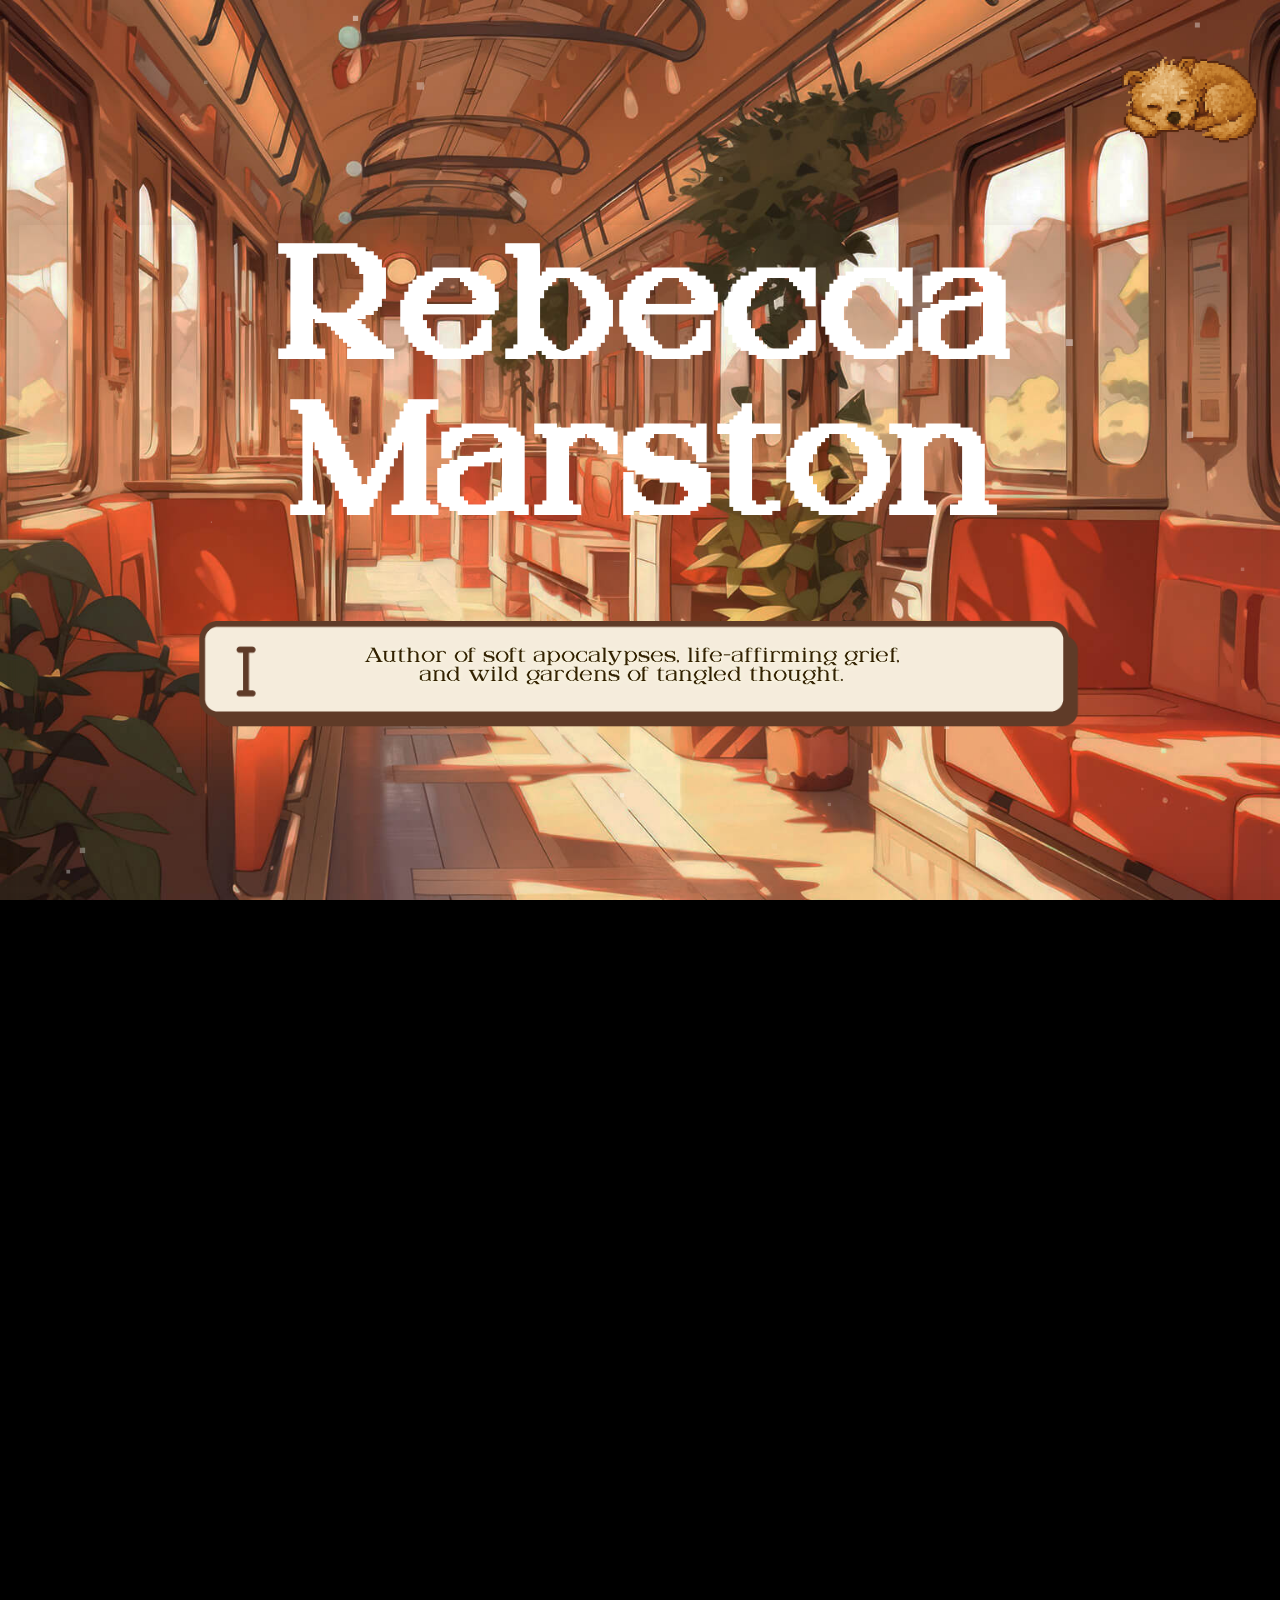
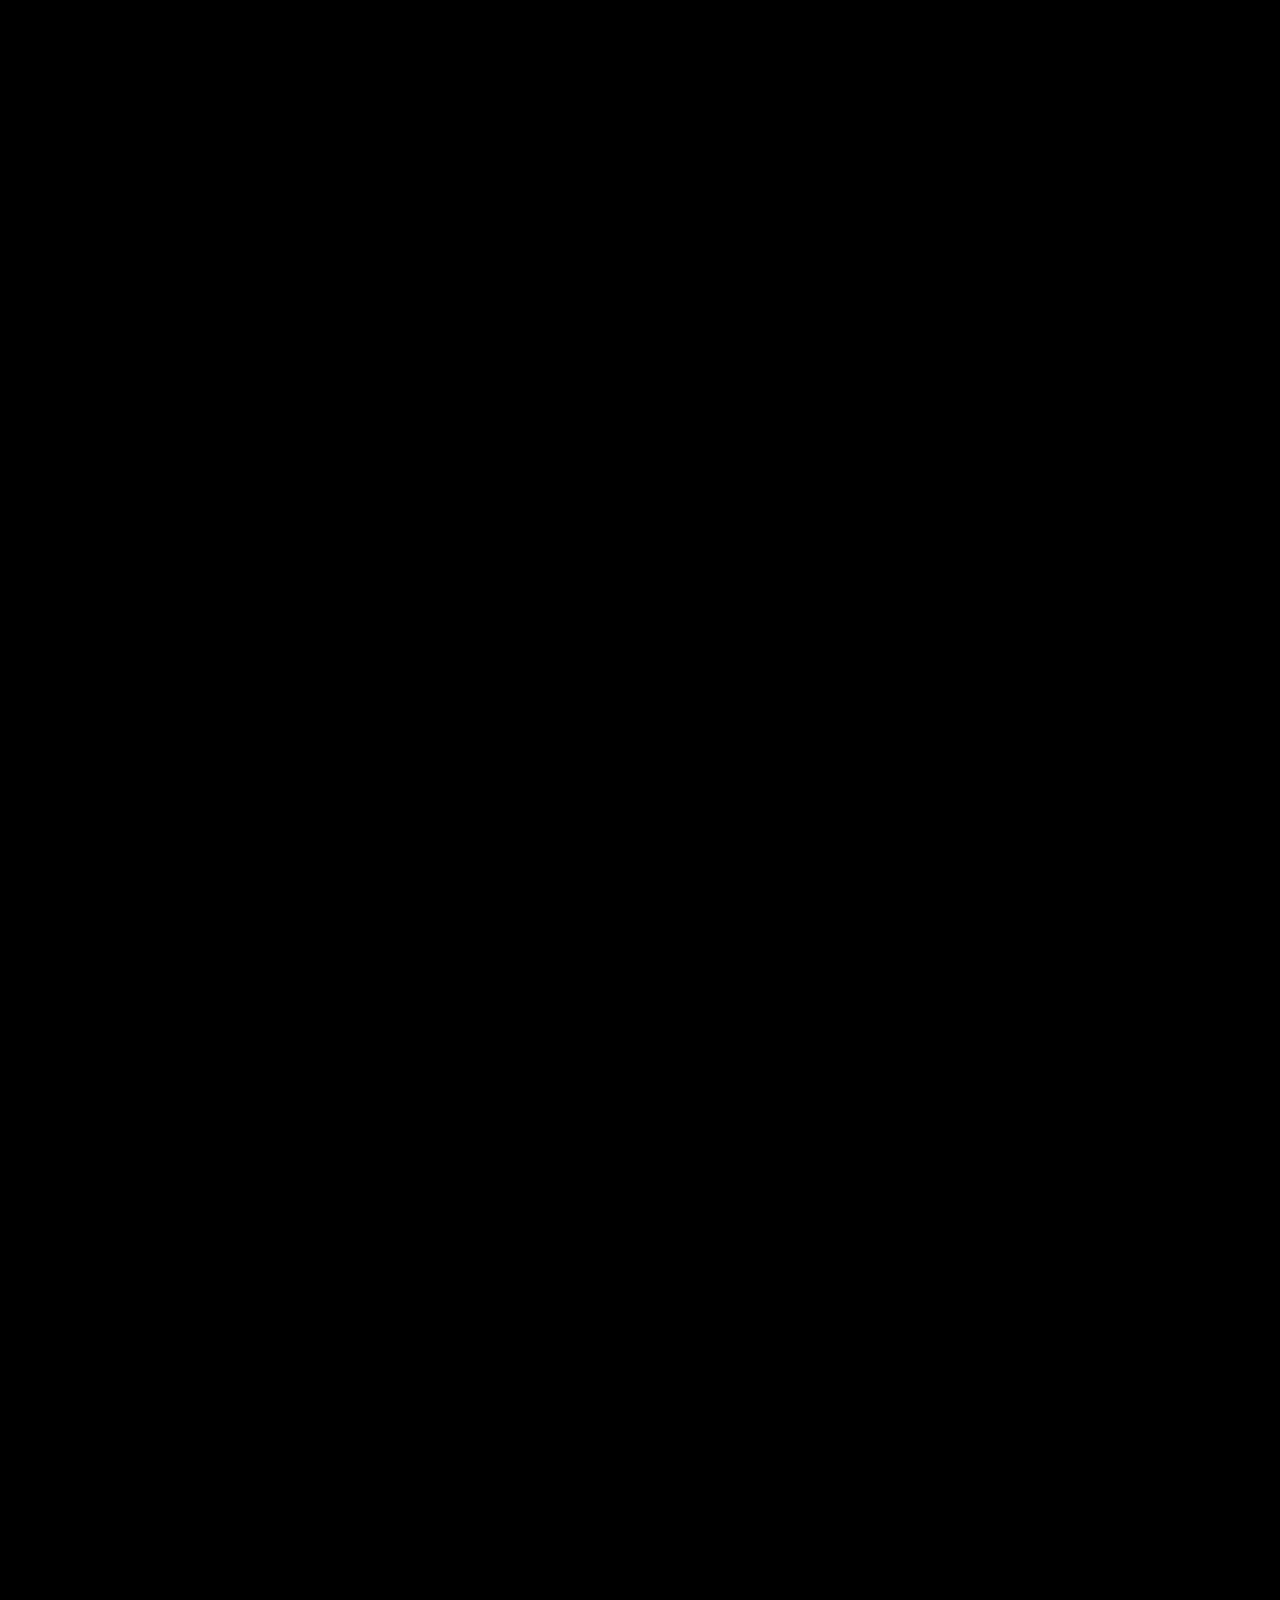
==== index.html @ 5134fab0 "Adjust transform translate value for cameratilted class" ====
<!DOCTYPE html>
<html lang="en">
<head>
  <link rel="icon" type="image/png" href="IMG_3198.png">
  <meta charset="UTF-8">
  <title>Rebecca Marston</title>
  <meta name="viewport" content="width=device-width, initial-scale=1.0">
  <style>
    @font-face {
      font-family: 'Digitany';
      src: url('Digitany.otf') format('opentype');
    }
    html, body {
      margin: 0;
      padding: 0;
      min-height: 100vh;
      font-family: 'Digitany', sans-serif;
      background: black;
      overflow-x: hidden;
      overflow-y: auto;
    }
    body {
      min-height: 100vh;
      background: url('desk.PNG') center center / cover;
      overflow-x: hidden;
      overflow-y: auto;
    }

    /* --- Potato Icon Button --- */
    #icon-button {
      position: fixed;
      top: 2vw;
      right: 1vw;
      z-index: 1060;
      background: none;
      border: none;
      padding: 0;
      cursor: pointer;
    }
    #icon-button img {
      width: 15vw;
      height: 15vw;
      max-width: 180px;
      max-height: 180px;
      cursor: pointer;
      pointer-events: auto;
      transition: all 0.2s;
    }

    /* --- Affirmation UI --- */
    #affirmation-ui {
      position: fixed;
      right: 10%;
      top: calc(1.3vw + 165px); /* adjust as needed for icon position */
      transform: translate(72%, 21%);
      z-index: 2001;
      background: transparent;
      padding: 0;
      opacity: 0;
      pointer-events: none;
      transition: opacity 0.4s;
      width: 250px;
      max-width: 90vw;
      text-align: center;
    }
    #affirmation-ui.visible {
      opacity: 1;
      pointer-events: auto;
    }
    #affirmation-img {
      width: 135%;
      max-width: 400px;
      height: 100% !important;
      max-height: 900px;
      display: block;
      margin: 0 auto;
      object-fit: contain;
    }
    #affirmation-text {
      position: absolute;
      top: 38%;
      left: 50%;
      transform: translate(-37%, -25%);
      width: 110%;
      font-family: 'Digitany', sans-serif;
      font-size: 1.08em;
      color: #b49aff;
      text-shadow: 0 0 8px #fff8ff, 0 1px 8px #b49aff;
      padding: 0.5em 0.2em;
      pointer-events: none;
      background: transparent;
      word-break: break-word;
      z-index: 2;
    }

    /* --- HERO SECTION --- */
    .hero {
      width: 100vw;
      min-height: 100vh;
      height: auto;
      max-height: none;
      position: relative;
      display: flex;
      flex-direction: column;
      align-items: center;
      justify-content: center;
      overflow: hidden;
      z-index: 4;
      pointer-events: auto;
      margin: 0;
      padding: 0;
    }
    .video-background {
      position: absolute;
      top: 0; left: 0;
      width: 100vw;
      height: 100vh;
      z-index: 0;
      pointer-events: none;
      background: url('49.jpg') center center no-repeat;
      background-size: cover;
    }
    #particles-js {
      position: absolute;
      width: 100vw;
      height: 100vh;
      z-index: 6;
      top: 0;
      left: 0;
      pointer-events: none;
      transform: scaleX(-1);
      overflow-y: hidden;
    }
    .hero h1 {
      position: absolute;
      z-index: 5;
      font-size: 8.1vw;
      margin: 0;
      line-height: 1;
      font-family: 'Digitany', sans-serif;
      color: white;
      letter-spacing: normal;
      text-align: center;
      margin-bottom: .8vw;
      margin-top: 10vw;
      width: 100vw;
      word-break: break-word;
      transform: translate(0, -110%);
    }

    /* --- SCROLL BG FIXED --- */
    .scroll-bg {
      /* Set aspect ratio to match scroll.png, e.g. 4:1 (width:height) */
      aspect-ratio: 1.066 / 1; /* Replace 4/1 with your actual scroll.png aspect ratio if different */
      width: 90vw;
      max-width: 1200px;
      min-width: 180px;
      background: url('scroll.png') center center no-repeat;
      background-size: contain;
      display: flex;
      align-items: center;
      justify-content: center;
      margin: 0vw auto 0 auto;
      position: relative;
      z-index: 7;
      font-size: 1vw;
      color: #322100;
      text-shadow: 0 1px 8px #fffbe4, 0 0 2px #fffbe4;
      font-family: 'Digitany', serif;
      box-shadow: 0 2px 12px rgba(80,60,40,0.15);
      text-align: center;
      overflow: hidden;
      transform: translate(0, 25%);
      /* Remove fixed height! */
    }
    .scroll-bg span {
      width: 90%;
      display: flex;
      height: 100%;
      align-items: center;
      justify-content: center;
      font-size: 1em;
      word-break: break-word;
      transform: translate( .7em, 0);
      /* Remove transform unless you need fine-tuning */
    }

    /* --- MAIN CONTENT --- */
    .main-content {
      display: grid;
      position: relative; /* allow absolute children */
      background: none;
      width: 100vw;
      grid-template-columns: 2fr 2fr 2fr 2fr;
      grid-template-rows: repeat(4, 2fr);
      gap: 2vw;
      isolation: isolate;
      z-index: 2;
      padding-bottom: 70px;
      padding-top: 6vw;
    }
    .main-content img {
      will-change: transform;
      backface-visibility: hidden;
      transform-style: preserve-3d;
      width: 80%;
      height: auto;
      max-width: 100%;
      max-height: 100%;
      object-fit: contain;
      justify-self: center;
      align-self: center;
      transition: all 0.2s;
    }

    /* Individual PNG Sizing: Desktop/tablet */
    
    .coffee-mug      {  grid-column: 1; grid-row: 4; transform: scale(1.6) rotateY(-10deg) translate(7%, -83%); }
    .mousemc      {  grid-column: 3; grid-row: 4; transform: scale(1.6) rotate(29.56deg) translate(71%, -30%); }
    .cameratilted      {  grid-column: 1; grid-row: 4; transform: scale(3) rotate(0deg) translate(-5%, 0%); }
    .tape      {  grid-column: 2; grid-row: 4; transform: scale(1.94) rotate(0deg) translate(11%, -26%); }
    .tamagotchi      {  grid-column: 3; grid-row: 4; transform: scale(1) rotate(0deg) translate(-13%, 52%); }
    .fiddle-leaf-fig-plant {  grid-column: 4; grid-row: 2; transform: scale(2.7) rotate(250deg) translate(100%, 22%); }
    .jade-plant      {  grid-column: 1; grid-row: 2; transform: scale(1.5) translate(0%, 0%); }
    .planner         {  grid-column: 3; grid-row: 3; transform: scale(2.5) rotate(21deg) translate(-32%, -47%);  }
    .red-book        {  grid-column: 4; grid-row: 3; transform: scale(2.5) translate(0%, -25%); }
    .wisteriabonsai  {  grid-column: 1; grid-row: 1; transform: scale(2.8) rotateY(-25deg) translate(-10%, -16%); }
    .paper      {  grid-column: 2; grid-row: 4; transform: scale(3.3) translate(42%, -40%) rotate(301deg); }

    /* --- UI Layer Overlay --- */
    .ui-layer {
      position: absolute;
      inset: 0;
      width: 100%;
      height: 100%;
      z-index: 10;
      display: grid;
      grid-template-columns: repeat(4, 1fr);
      grid-template-rows: repeat(4, 1fr);
      pointer-events: none;
    }
    .ui-layer img,
    .ui-layer a {
      pointer-events: auto;
      width: 100% !important;
      max-width: 280px !important;
      max-height: 280px !important;
      height: auto !important;
      justify-self: center;
      align-self: center;
      transition: all 0.2s;
    }

    /* Example UI window grid placement */
    .ui-author        { grid-column: 2; grid-row: 2; transform: scale(3.5) translate(-30%, -105%);}
    .ui-etsy          { grid-column: 4; grid-row: 3; transform: scale(2.6) translate(72%, -152%);}
    .ui-current-works { grid-column: 4; grid-row: 4; transform: scale(4) translate(-110%, -125%);}
    .ui-subscribe     { grid-column: 5; grid-row: 5; transform: scale(3.8) translate(-70%, -130%);}

    /* --- Responsive tweaks for MOBILE PHONESSSSSSS --- */
    @media (max-width: 700px), (max-height: 700px) {
      html, body {
        overflow-x: hidden;
        overflow-y: auto;
        overscroll-behavior: contain;
        height: 100%;
      }
      .hero,
      .video-background,
      #particles-js {
        width: 100vw;
        min-height: 100vh;
        overflow-x: hidden;
        overflow-y: auto;
        height: 100%;
        max-height: none;
      }
      #particles-js {
      position: absolute;
      width: 100vw;
      height: 100vh;
      z-index: 6;
      top: 0;
      left: 0;
      pointer-events: none;
      transform: scaleX(-1);
      overflow-y: hidden;
    }
      .hero h1 { font-size: 12vw; margin-top: 10vw; width: 100vw; }

      /* --- Responsive Scroll BG --- */
      .scroll-bg {
        width: 97vw;
        font-size: 4vw;
        min-width: 120px;
        max-width: 100vw;
        aspect-ratio: 1 / 1; /* If your scroll.png has a different ratio, update here too */
        height: auto;
      }
      .scroll-bg span {
        font-size: 1em;
      }

      #icon-button img {
        width: 22vw;
        height: 22vw;
        max-width: 200px;
        max-height: 200px;
      }
      #affirmation-ui {
        width: 90vw;
        max-width: 90vw;
        top: calc(2vw + 200px);
        right: 10%;
        transform: translate(35%, -134%);
      }
      #affirmation-img {
        height: 50px;
        width: 180px;
      }
      #affirmation-text {
        font-size: .69em;
        width: 45%;
        transform: translate(-48%, -120%);
      }
      
      .main-content {
        width: 100%;
        max-width: 100vw;
        box-sizing: border-box;
        grid-template-columns: repeat(2, 1fr);
        grid-template-rows: repeat(4, 1fr);
        gap: 1vw;
        isolation: isolate;
        min-height: unset;
        max-height: unset;
        padding-top: 6vw;
        padding-bottom: 50px;
        overflow: visible !important;
      }
      .main-content img {
        width: 90%;
        max-width: 100%;
        height: auto;
        object-fit: contain;
        justify-self: center;
        align-self: center;
        transition: all 0.2s;
      }
      .ui-layer {
        grid-template-columns: repeat(2, 1fr);
        grid-template-rows: repeat(4, 1fr);
        width: 100%;
        height: 100%;
        overflow: visible !important;
      }
      .ui-layer img,
      .ui-layer a {
        width: 100% !important;
        max-width: 180px !important;
        max-height: 180px !important;
        height: auto !important;
      }
      .coffee-mug         { transform: scale(1.5); }
      .mousemc      {  grid-column: 3; grid-row: 4; transform: scale(1.6) rotateY(-10deg) translate(20%, 0%); }
      .fiddle-leaf-fig-plant { transform: scale(1.5); }
      .jade-plant         { transform: scale(1.5); translate(50%, 0%); }
      .planner            { transform: scale(1.5); translate(80%, -30%) rotate(15deg);}
      .red-book           { transform: scale(1.5); }
      .wisteriabonsai     { transform: scale(1.5); }
      .ui-author          { grid-column: 1; grid-row: 1; transform: scale(1.5);}
      .ui-etsy            { grid-column: 2; grid-row: 2; transform: scale(1.5);}
      .ui-current-works   { grid-column: 1; grid-row: 3; transform: scale(1.5);}
      .ui-subscribe       { grid-column: 2; grid-row: 4; transform: scale(1.5) translate(0%, -95%);}
      .cameratilted      {  grid-column: 1; grid-row: 4; transform: scale(1.6) rotate(0deg) translate(-5%, 0%); }
      .tamagotchi      {  grid-column: 2; grid-row: 4; transform: scale(1.6) rotate(0deg) translate(0%, 0%); }
      .tape      {  grid-column: 3; grid-row: 4; transform: scale(1.6) rotate(0deg) translate(0%, 0%); }
      .paper      {  grid-column: 2; grid-row: 4; transform: scale(1.94) rotate(0deg) translate(30%, -60%); }
    }

    /* 1920x1080 screens and similar SMALLER DESKTOPSSSSSSSSSSSS */
    @media (max-width: 2000px) and (min-width: 1400px) and (max-height: 1150px) {
      html, body {
        overflow-x: hidden;
        overflow-y: auto;
        overscroll-behavior: contain;
        height: 100%;
      }
      .hero,
      .video-background,
      #particles-js {
        width: 100vw;
        min-height: 100vh;
        overflow-x: hidden;
        overflow-y: auto;
        height: 100%;
        max-height: none;
      }
      #particles-js {
      position: absolute;
      width: 100vw;
      height: 100vh;
      z-index: 6;
      top: 0;
      left: 0;
      pointer-events: none;
      transform: scaleX(-1);
      overflow-y: hidden;
    }
      .hero h1 { font-size: 12vw; margin-top: 10vw; width: 100vw; }

      /* --- Responsive Scroll BG --- */
      .scroll-bg {
        width: 97vw;
        font-size: 4vw;
        min-width: 120px;
        max-width: 100vw;
        aspect-ratio: 1 / 1; /* If your scroll.png has a different ratio, update here too */
        height: auto;
      }
      .scroll-bg span {
        font-size: 1em;
      }

      #icon-button img {
        width: 22vw;
        height: 22vw;
        max-width: 200px;
        max-height: 200px;
      }
      #affirmation-ui {
        width: 90vw;
        max-width: 90vw;
        top: calc(2vw + 200px);
        right: 10%;
        transform: translate(35%, -134%);
      }
      #affirmation-img {
        height: 50px;
        width: 180px;
      }
      #affirmation-text {
        font-size: .69em;
        width: 45%;
        transform: translate(-48%, -120%);
      }
      
      .main-content {
        width: 100%;
        max-width: 100vw;
        box-sizing: border-box;
        grid-template-columns: repeat(2, 1fr);
        grid-template-rows: repeat(4, 1fr);
        gap: 1vw;
        isolation: isolate;
        min-height: unset;
        max-height: unset;
        padding-top: 6vw;
        padding-bottom: 50px;
        overflow: visible !important;
      }
      .main-content img {
        width: 90%;
        max-width: 100%;
        height: auto;
        object-fit: contain;
        justify-self: center;
        align-self: center;
        transition: all 0.2s;
      }
      .ui-layer {
        grid-template-columns: repeat(2, 1fr);
        grid-template-rows: repeat(4, 1fr);
        width: 100%;
        height: 100%;
        overflow: visible !important;
      }
      .ui-layer img,
      .ui-layer a {
        width: 100% !important;
        max-width: 180px !important;
        max-height: 180px !important;
        height: auto !important;
      }
      .coffee-mug         { transform: scale(1.5); }
      .fiddle-leaf-fig-plant { transform: scale(1.5); }
      .jade-plant         { transform: scale(1.5); translate(50%, 0%); }
      .mousemc      {  grid-column: 3; grid-row: 4; transform: scale(1.6) rotateY(-10deg) translate(20%, 0%); }
      .planner { transform: scale(2.1) rotate(19deg) translate(34%, -120%); }
      .ui-author { transform: scale(2.8) translate(0%, -20%); }
      .ui-etsy { transform: scale(1.4) translate(50px, 0px); }
      .ui-current-works { transform: scale(2.2) translate(-50px, 0px); }
      .ui-subscribe { transform: scale(1.5) translate(-50px, 0px); }
      .red-book           { transform: scale(1.5); }
      .wisteriabonsai     { transform: scale(1.5); }
      .cameratilted      {  grid-column: 1; grid-row: 4; transform: scale(1.6) rotate(0deg) translate(-5%, 0%); }
      .tamagotchi      {  grid-column: 2; grid-row: 4; transform: scale(1.6) rotate(0deg) translate(0%, 0%); }
      .tape      {  grid-column: 3; grid-row: 4; transform: scale(1.6) rotate(0deg) translate(0%, 0%); }
      .paper      {  grid-column: 2; grid-row: 4; transform: scale(1.94) rotate(0deg) translate(30%, -60%); }
      /* Adjust other PNGs as needed here */
    }

    /* LAPTOPSSSSSSSSS */ 
    @media (max-width: 1400px) {
      html, body {
        overflow-x: hidden;
        overflow-y: auto;
        overscroll-behavior: contain;
        height: 100%;
      }
      .hero,
      .video-background,
      #particles-js {
        width: 100vw;
        min-height: 100vh;
        overflow-x: hidden;
        overflow-y: auto;
        height: 100%;
        max-height: none;
      }

      #particles-js {
        width: 100vw;
        min-height: 100vh;
        overflow-x: hidden;
        overflow-y: hidden;
        height: 100%;
        max-height: none;
        transform: scaleX(-1);
      }
      
      .hero h1 { font-size: 12.2vw; margin-top: 47vw; margin-bottom: 2vw; width: 70vw; }

      /* --- Responsive Scroll BG --- */
      .scroll-bg {
        width: 97vw;
        font-size: 4vw;
        min-width: 120px;
        max-width: 100vw;
        aspect-ratio: 1 / 1; /* If your scroll.png has a different ratio, update here too */
        height: auto;
      }
      .scroll-bg span {
        font-size: .4em;
        max-width: 45vw;
        transform: translate(-1.4%, -1%);
      }

      #icon-button img {
        width: 11.5vw;
        height: 11.5vw;
        max-width: 200px;
        max-height: 200px;
        transform: translate(-3%, 0%);
      }
      #affirmation-ui {
        width: 90vw;
        max-width: 90vw;
        top: calc(2vw + 200px);
        right: 10%;
        transform: translate(50%, -50%);
      }
      #affirmation-img {
        height: 50px;
        width: 230px;
      }
      #affirmation-text {
        font-size: .72em;
        width: 15%;
        transform: translate(-53%, -23%);
        word-break: break-word;
      }
      
      .main-content {
        width: 100%;
        max-width: 100vw;
        box-sizing: border-box;
        grid-template-columns: repeat(2, 1fr);
        grid-template-rows: repeat(4, 1fr);
        gap: 1vw;
        isolation: isolate;
        min-height: unset;
        max-height: unset;
        padding-top: 6vw;
        padding-bottom: 50px;
        overflow: visible !important;
      }
      .main-content img {
        width: 90%;
        max-width: 100%;
        height: auto;
        object-fit: contain;
        justify-self: center;
        align-self: center;
        transition: all 0.2s;
      }
      .ui-layer {
        grid-template-columns: repeat(2, 1fr);
        grid-template-rows: repeat(4, 1fr);
        width: 100%;
        height: 100%;
        overflow: visible !important;
      }
      .ui-layer img,
      .ui-layer a {
        width: 100% !important;
        max-width: 180px !important;
        max-height: 180px !important;
        height: auto !important;
      }
      .coffee-mug         { grid-column: 1; grid-row: 4; transform: scale(7.3) translate(40%, -230%); }
      .mousemc      {  grid-column: 3; grid-row: 4; transform: scale(.96) translate(135%, -79%) rotate(15deg); }
      .fiddle-leaf-fig-plant { grid-column: 4; grid-row: 1; transform: scale(1.5) translate(26%, -60%) rotate(200deg); }
      .jade-plant         { grid-column: 1; grid-row: 2; transform: scale(7.5) translate(32%, -80%); }
      .planner            { grid-column: 2; grid-row: 2; transform: scale(16) translate(68%, -27%) rotate(15deg);}
      .red-book           { grid-column: 3; grid-row: 3; transform: scale(1.5) translate(106%, -63%) rotate(-10deg) scaleX(-1); }
      .wisteriabonsai     { grid-column: 1; grid-row: 1; transform: scale(13) translate(20%, -50%); }
      .ui-author          { grid-column: 1; grid-row: 1; transform: scale(3.5) translate(10%, -45%);}
      .ui-etsy            { grid-column: 2; grid-row: 2; transform: scale(2) translate(71%, -120%);}
      .ui-current-works   { grid-column: 1; grid-row: 3; transform: scale(3) translate(14%, -155%);}
      .ui-subscribe       { grid-column: 2; grid-row: 4; transform: scale(3.79) translate(-23%, -182%);}
      .cameratilted      {  grid-column: 1; grid-row: 4; transform: scale(16.2) translate(18%, -42%) rotate(0deg); }
      .tamagotchi      {  grid-column: 2; grid-row: 4; transform: scale(5) translate(219%, -89%) rotate(59deg); }
      .tape      {  grid-column: 3; grid-row: 4; transform: scale(1) translate(20%, -114%) rotate(30deg); }
      .paper      {  grid-column: 2; grid-row: 4; transform: scale(17)  translate(60%, -100%) rotate(310deg); }
    }

    /* --- Modal GIF Overlay --- */
    #gif-modal {
      display: none;
      position: fixed;
      z-index: 3000;
      top: 0;
      left: 0;
      width: 100vw;
      height: 100vh;
      background: rgba(0,0,0,0.6);
      align-items: center;
      justify-content: center;
    }
    #gif-modal img {
      max-width: 60vw;
      max-height: 60vh;
      border-radius: 12px;
      box-shadow: 0 4px 24px #0006;
      display: block;
      margin: auto;
    }
  </style>
</head>
<body>

    <!-- Potato Icon Button -->
    <button id="icon-button">
      <img id="menu-icon" src="potato 3.PNG" alt="Potato">
    </button>
    <!-- Affirmation UI -->
    <div id="affirmation-ui">
      <img id="affirmation-img" src="retro-computer-20.png" alt="Affirmation UI">
      <span id="affirmation-text"></span>
    </div>
  
    <!-- HERO SECTION -->
    <section class="hero" id="hero">
      <div class="video-background"></div>
      <div id="particles-js"></div>
      <h1>Rebecca Marston</h1>
      <div class="scroll-bg">
        <span>Author of soft apocalypses, life-affirming grief, and wild gardens of tangled thought.</span>
      </div>
    </section>
    <!-- MAIN CONTENT BELOW HERO -->
    <section class="main-content">
      <img src="paper.png" alt="paper" class="paper" />
      <img src="coffee mug.PNG" alt="Coffee Mug" class="coffee-mug" />
      <img src="mousemc.png" alt="mousemc" class="mousemc" />
      <img src="fiddleleaffig.PNG" alt="Fiddle Leaf Fig" class="fiddle-leaf-fig-plant" />
      <img src="jadeplant.PNG" alt="Jade Plant" class="jade-plant" />
      <img src="planner.PNG" alt="Planner" class="planner" />
      <img src="redbook.PNG" alt="Red Book" class="red-book" />
      <img src="wisteriabonsai.PNG" alt="Wisteria Bonsai" class="wisteriabonsai" />
      <img src="cameratilted.png" alt="cameratilted" class="cameratilted" />
      <img src="tamagotchi.png" alt="tamagotchi" class="tamagotchi" />
      <img src="tape.png" alt="tape" class="tape" />
      
      <!-- Foreground UI Windows in overlay grid -->
      <div class="ui-layer">
        <img src="AuthorUI.png" class="ui-author" alt="Author UI" />
        <a href="https://www.etsy....com/shop/Elevatai" target="_blank" class="ui-etsy show-gif-modal">
          <img src="EtsyLink.png" alt="Etsy UI" />
        </a>
        <img src="CurrentWorksUI.png" class="ui-current-works" alt="Current Works UI" />
        <a href="https://rebeccamarston.kit....com/193ca21bb0" target="_blank" class="ui-subscribe show-gif-modal">
          <img src="SubscribeUI.png" alt="Subscribe UI" />
        </a>
      </div>
    </section>

    <!-- Loading GIF Modal -->
    <div id="gif-modal">
      <img src="loading-bar.gif" alt="Loading Animation">
    </div>

  <!-- PARTICLE LIBRARY -->
  <script src="particles.min.js"></script>
  <script>
    particlesJS.load('particles-js', 'particles.json', function() {
      console.log('Particles.js config loaded');
    });

    // Affirmations array
    const affirmations = [
      "You are enough, just as you are.",
      "You never know.",
      "You are capable of amazing things.",
      "Your kindness makes a difference.",
      "Rest is productive, too.",
      "You can do hard things.",
      "Your creativity is valuable.",
      "If you're carrying it, make it mean something.",
      "It's okay to take it slow.",
      "You have grown so much."
    ];

    const iconButton = document.getElementById('icon-button');
    const icon = document.getElementById('menu-icon');
    const affirmationUI = document.getElementById('affirmation-ui');
    const affirmationText = document.getElementById('affirmation-text');
    const affirmationImg = document.getElementById('affirmation-img');

    let potatoAwake = false;

    function setAffirmationImage() {
      if (window.innerWidth <= 700 || window.innerHeight <= 700) {
        affirmationImg.src = "mobile-retro-computer-20.png";
      } else {
        affirmationImg.src = "mobile-retro-computer-20.png";
      }
    }

    iconButton.addEventListener('click', (event) => {
      event.stopPropagation();
      setAffirmationImage();
      if (!potatoAwake) {
        icon.src = 'potatoawake.PNG';
        potatoAwake = true;
        // Pick a random affirmation
        const randomAffirmation = affirmations[Math.floor(Math.random() * affirmations.length)];
        affirmationText.textContent = randomAffirmation;
        affirmationUI.classList.add('visible');
      } else {
        icon.src = 'potato 3.PNG';
        potatoAwake = false;
        affirmationUI.classList.remove('visible');
      }
    });

    // Optional: prevent affirmation text itself from blocking clicks
    affirmationText.addEventListener('click', (event) => {
      event.stopPropagation();
    });

    // Swap image when resizing window (optional, for dynamic responsiveness)
    window.addEventListener('resize', function() {
      if (potatoAwake) setAffirmationImage();
    });

    // Hide affirmation UI if click outside potato icon or affirmation area
    document.addEventListener('click', function(event) {
      const isClickOnIcon = iconButton.contains(event.target);
      const isClickOnUI = affirmationUI.contains(event.target);
      if (potatoAwake && !isClickOnIcon && !isClickOnUI) {
        icon.src = 'potato 3.PNG';
        potatoAwake = false;
        affirmationUI.classList.remove('visible');
      }
    });

    // ---------- GIF MODAL LOGIC FOR ETSY & SUBSCRIBE ----------
    const gifModal = document.getElementById('gif-modal');
    const gifLinks = document.querySelectorAll('.show-gif-modal');

    function isMobileDevice() {
      return /Mobi|Android|iPad|iPhone|iPod|Tablet|Touch/.test(navigator.userAgent);
    }

    gifLinks.forEach(link => {
      link.addEventListener('click', function(event) {
        event.preventDefault();
        if (!isMobileDevice()) {
          // DESKTOP/LAPTOP: Show GIF, then open link
          gifModal.style.display = 'flex';
          setTimeout(() => {
            window.open(link.href, '_blank');
            gifModal.style.display = 'none';
          }, 2000);
        } else {
          // MOBILE/TABLET: Open link immediately, no GIF
          window.open(link.href, '_blank');
        }
      });
    });

    gifModal.addEventListener('click', function(event) {
      if (event.target === gifModal) {
        gifModal.style.display = 'none';
      }
    });
  </script>
</body>
</html>
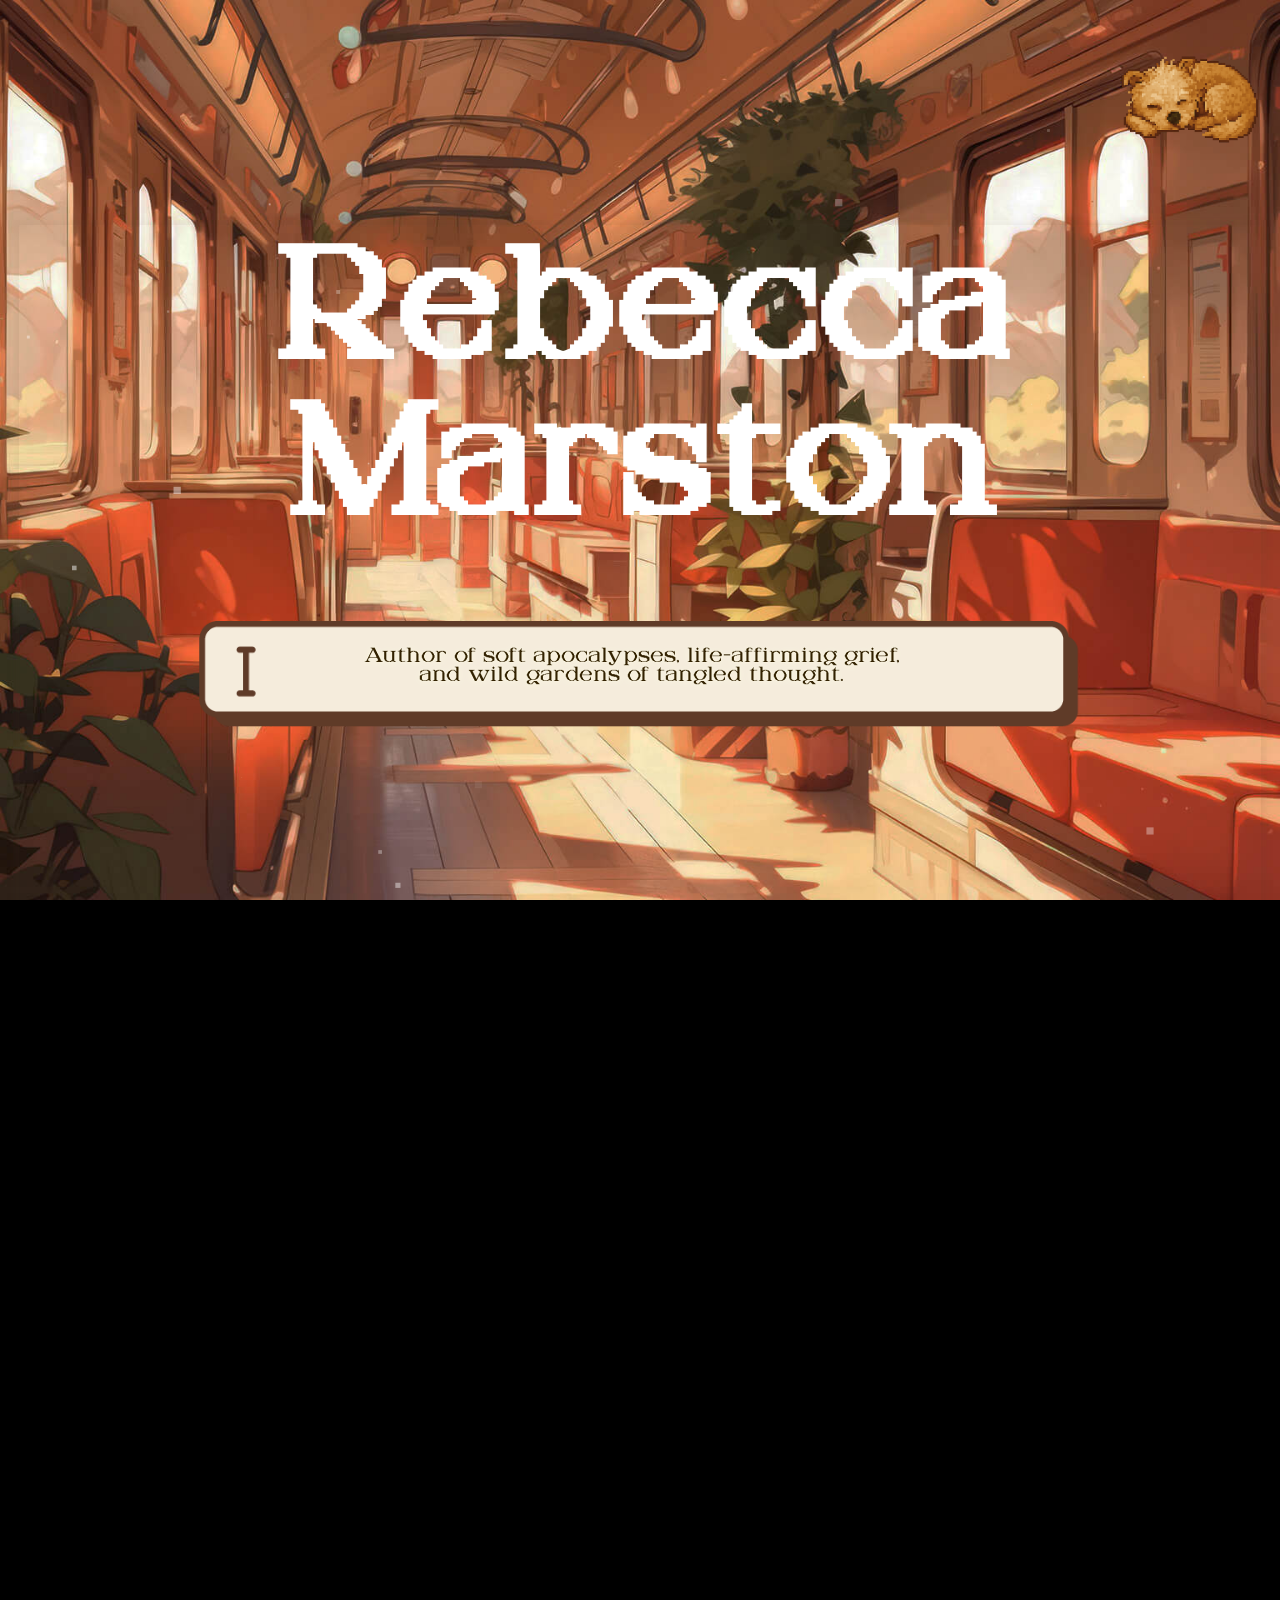
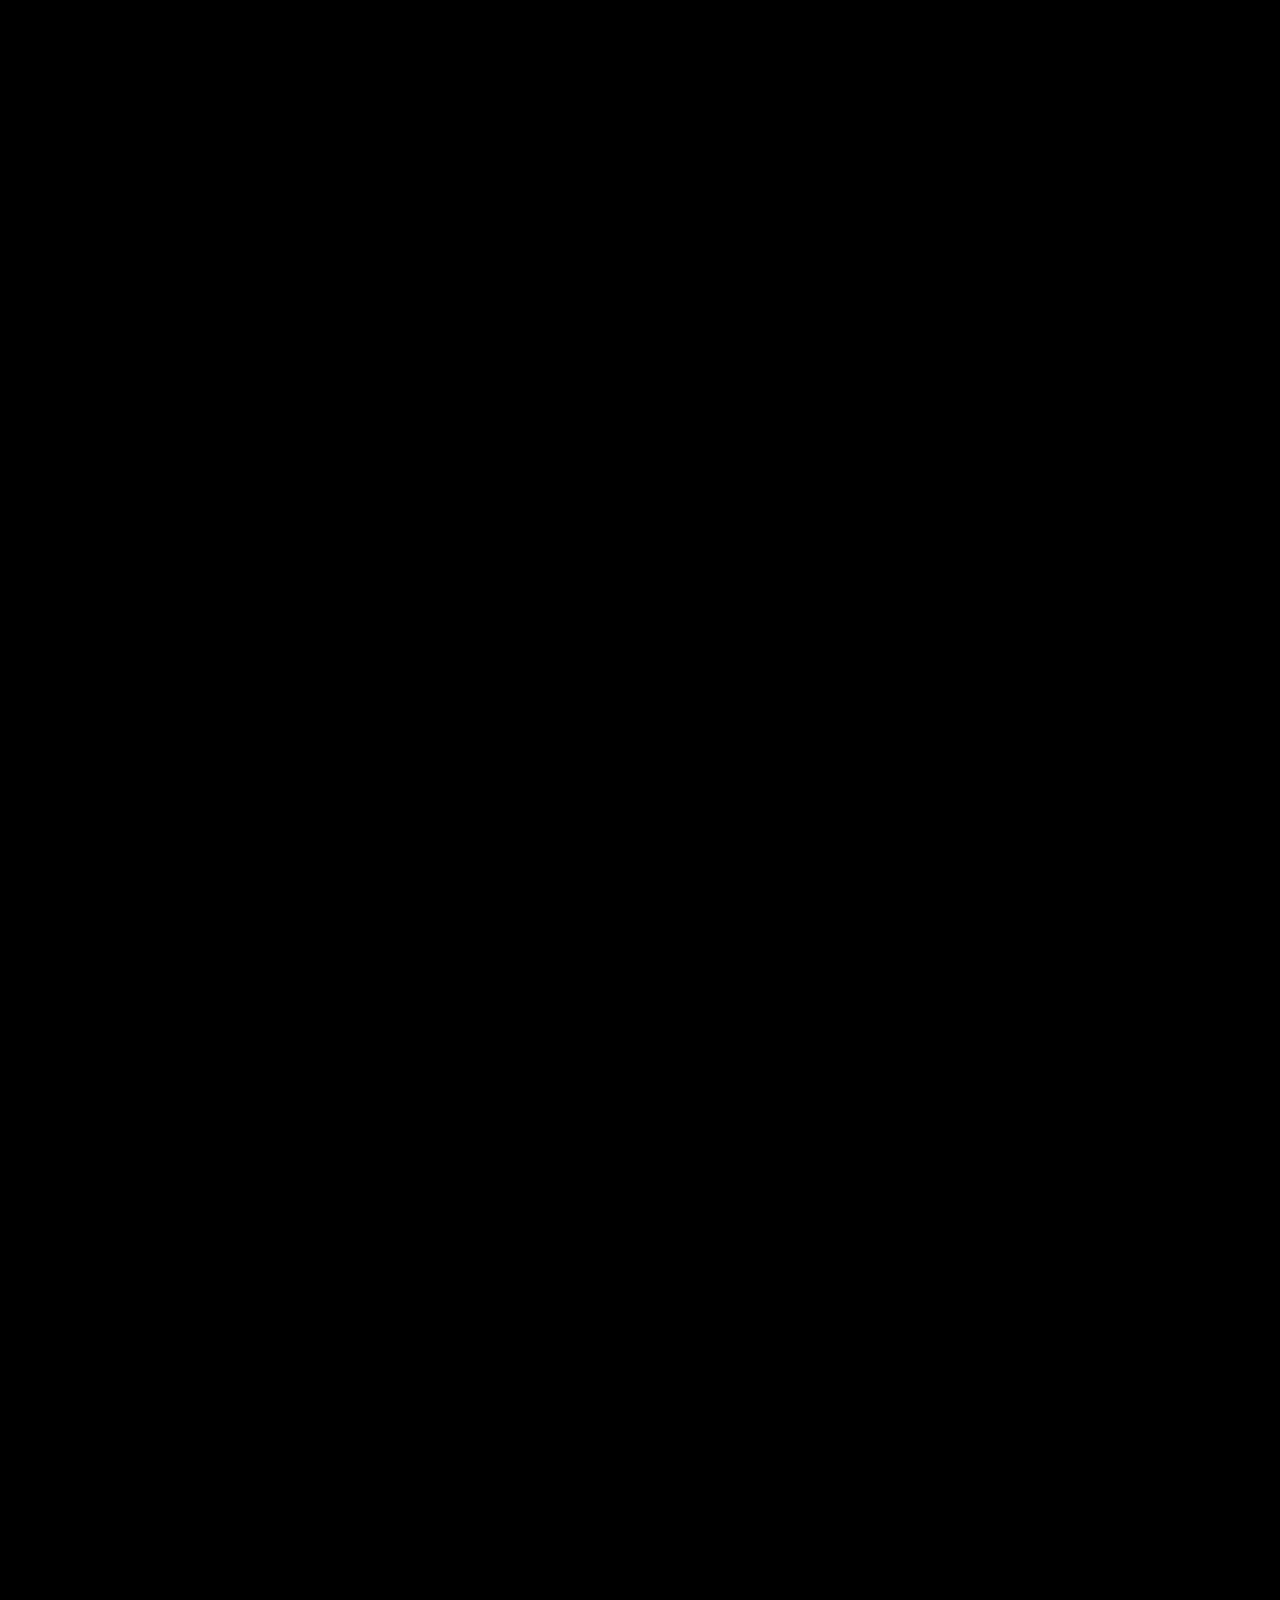
==== commit d1ad49d9: "Update index.html" ====
--- a/index.html
+++ b/index.html
@@ -379,7 +379,7 @@
     }
 
     /* 1920x1080 screens and similar SMALLER DESKTOPSSSSSSSSSSSS */
-    @media (max-width: 2000px) and (min-width: 1400px) and (max-height: 1150px) {
+    @media (max-width: 1400px) {
       html, body {
         overflow-x: hidden;
         overflow-y: auto;
@@ -396,18 +396,18 @@
         height: 100%;
         max-height: none;
       }
+
       #particles-js {
-      position: absolute;
-      width: 100vw;
-      height: 100vh;
-      z-index: 6;
-      top: 0;
-      left: 0;
-      pointer-events: none;
-      transform: scaleX(-1);
-      overflow-y: hidden;
-    }
-      .hero h1 { font-size: 12vw; margin-top: 10vw; width: 100vw; }
+        width: 100vw;
+        min-height: 100vh;
+        overflow-x: hidden;
+        overflow-y: hidden;
+        height: 100%;
+        max-height: none;
+        transform: scaleX(-1);
+      }
+      
+      .hero h1 { font-size: 12.2vw; margin-top: 47vw; margin-bottom: 2vw; width: 70vw; }
 
       /* --- Responsive Scroll BG --- */
       .scroll-bg {
@@ -419,30 +419,34 @@
         height: auto;
       }
       .scroll-bg span {
-        font-size: 1em;
+        font-size: .4em;
+        max-width: 45vw;
+        transform: translate(-1.4%, -1%);
       }
 
       #icon-button img {
-        width: 22vw;
-        height: 22vw;
+        width: 11.5vw;
+        height: 11.5vw;
         max-width: 200px;
         max-height: 200px;
+        transform: translate(-3%, 0%);
       }
       #affirmation-ui {
         width: 90vw;
         max-width: 90vw;
         top: calc(2vw + 200px);
         right: 10%;
-        transform: translate(35%, -134%);
+        transform: translate(50%, -50%);
       }
       #affirmation-img {
         height: 50px;
-        width: 180px;
+        width: 230px;
       }
       #affirmation-text {
-        font-size: .69em;
-        width: 45%;
-        transform: translate(-48%, -120%);
+        font-size: .72em;
+        width: 15%;
+        transform: translate(-53%, -23%);
+        word-break: break-word;
       }
       
       .main-content {
@@ -482,22 +486,43 @@
         max-height: 180px !important;
         height: auto !important;
       }
-      .coffee-mug         { transform: scale(1.5); }
-      .fiddle-leaf-fig-plant { transform: scale(1.5); }
-      .jade-plant         { transform: scale(1.5); translate(50%, 0%); }
-      .mousemc      {  grid-column: 3; grid-row: 4; transform: scale(1.6) rotateY(-10deg) translate(20%, 0%); }
-      .planner { transform: scale(2.1) rotate(19deg) translate(34%, -120%); }
-      .ui-author { transform: scale(2.8) translate(0%, -20%); }
-      .ui-etsy { transform: scale(1.4) translate(50px, 0px); }
-      .ui-current-works { transform: scale(2.2) translate(-50px, 0px); }
-      .ui-subscribe { transform: scale(1.5) translate(-50px, 0px); }
-      .red-book           { transform: scale(1.5); }
-      .wisteriabonsai     { transform: scale(1.5); }
-      .cameratilted      {  grid-column: 1; grid-row: 4; transform: scale(1.6) rotate(0deg) translate(-5%, 0%); }
-      .tamagotchi      {  grid-column: 2; grid-row: 4; transform: scale(1.6) rotate(0deg) translate(0%, 0%); }
-      .tape      {  grid-column: 3; grid-row: 4; transform: scale(1.6) rotate(0deg) translate(0%, 0%); }
-      .paper      {  grid-column: 2; grid-row: 4; transform: scale(1.94) rotate(0deg) translate(30%, -60%); }
-      /* Adjust other PNGs as needed here */
+      .coffee-mug         { grid-column: 1; grid-row: 4; transform: scale(7.3) translate(40%, -230%); }
+      .mousemc      {  grid-column: 3; grid-row: 4; transform: scale(.96) translate(135%, -79%) rotate(15deg); }
+      .fiddle-leaf-fig-plant { grid-column: 4; grid-row: 1; transform: scale(1.5) translate(26%, -60%) rotate(200deg); }
+      .jade-plant         { grid-column: 1; grid-row: 2; transform: scale(7.5) translate(32%, -80%); }
+      .planner            { grid-column: 2; grid-row: 2; transform: scale(16) translate(68%, -27%) rotate(15deg);}
+      .red-book           { grid-column: 3; grid-row: 3; transform: scale(1.5) translate(106%, -63%) rotate(-10deg) scaleX(-1); }
+      .wisteriabonsai     { grid-column: 1; grid-row: 1; transform: scale(13) translate(20%, -50%); }
+      .ui-author          { grid-column: 1; grid-row: 1; transform: scale(3.5) translate(10%, -45%);}
+      .ui-etsy            { grid-column: 2; grid-row: 2; transform: scale(2) translate(71%, -120%);}
+      .ui-current-works   { grid-column: 1; grid-row: 3; transform: scale(3) translate(14%, -155%);}
+      .ui-subscribe       { grid-column: 2; grid-row: 4; transform: scale(3.79) translate(-23%, -182%);}
+      .cameratilted      {  grid-column: 1; grid-row: 4; transform: scale(16.2) translate(18%, -42%) rotate(0deg); }
+      .tamagotchi      {  grid-column: 2; grid-row: 4; transform: scale(5) translate(219%, -89%) rotate(59deg); }
+      .tape      {  grid-column: 3; grid-row: 4; transform: scale(1) translate(20%, -114%) rotate(30deg); }
+      .paper      {  grid-column: 2; grid-row: 4; transform: scale(17)  translate(60%, -100%) rotate(310deg); }
+    }
+
+    /* --- Modal GIF Overlay --- */
+    #gif-modal {
+      display: none;
+      position: fixed;
+      z-index: 3000;
+      top: 0;
+      left: 0;
+      width: 100vw;
+      height: 100vh;
+      background: rgba(0,0,0,0.6);
+      align-items: center;
+      justify-content: center;
+    }
+    #gif-modal img {
+      max-width: 60vw;
+      max-height: 60vh;
+      border-radius: 12px;
+      box-shadow: 0 4px 24px #0006;
+      display: block;
+      margin: auto;
     }
 
     /* LAPTOPSSSSSSSSS */ 
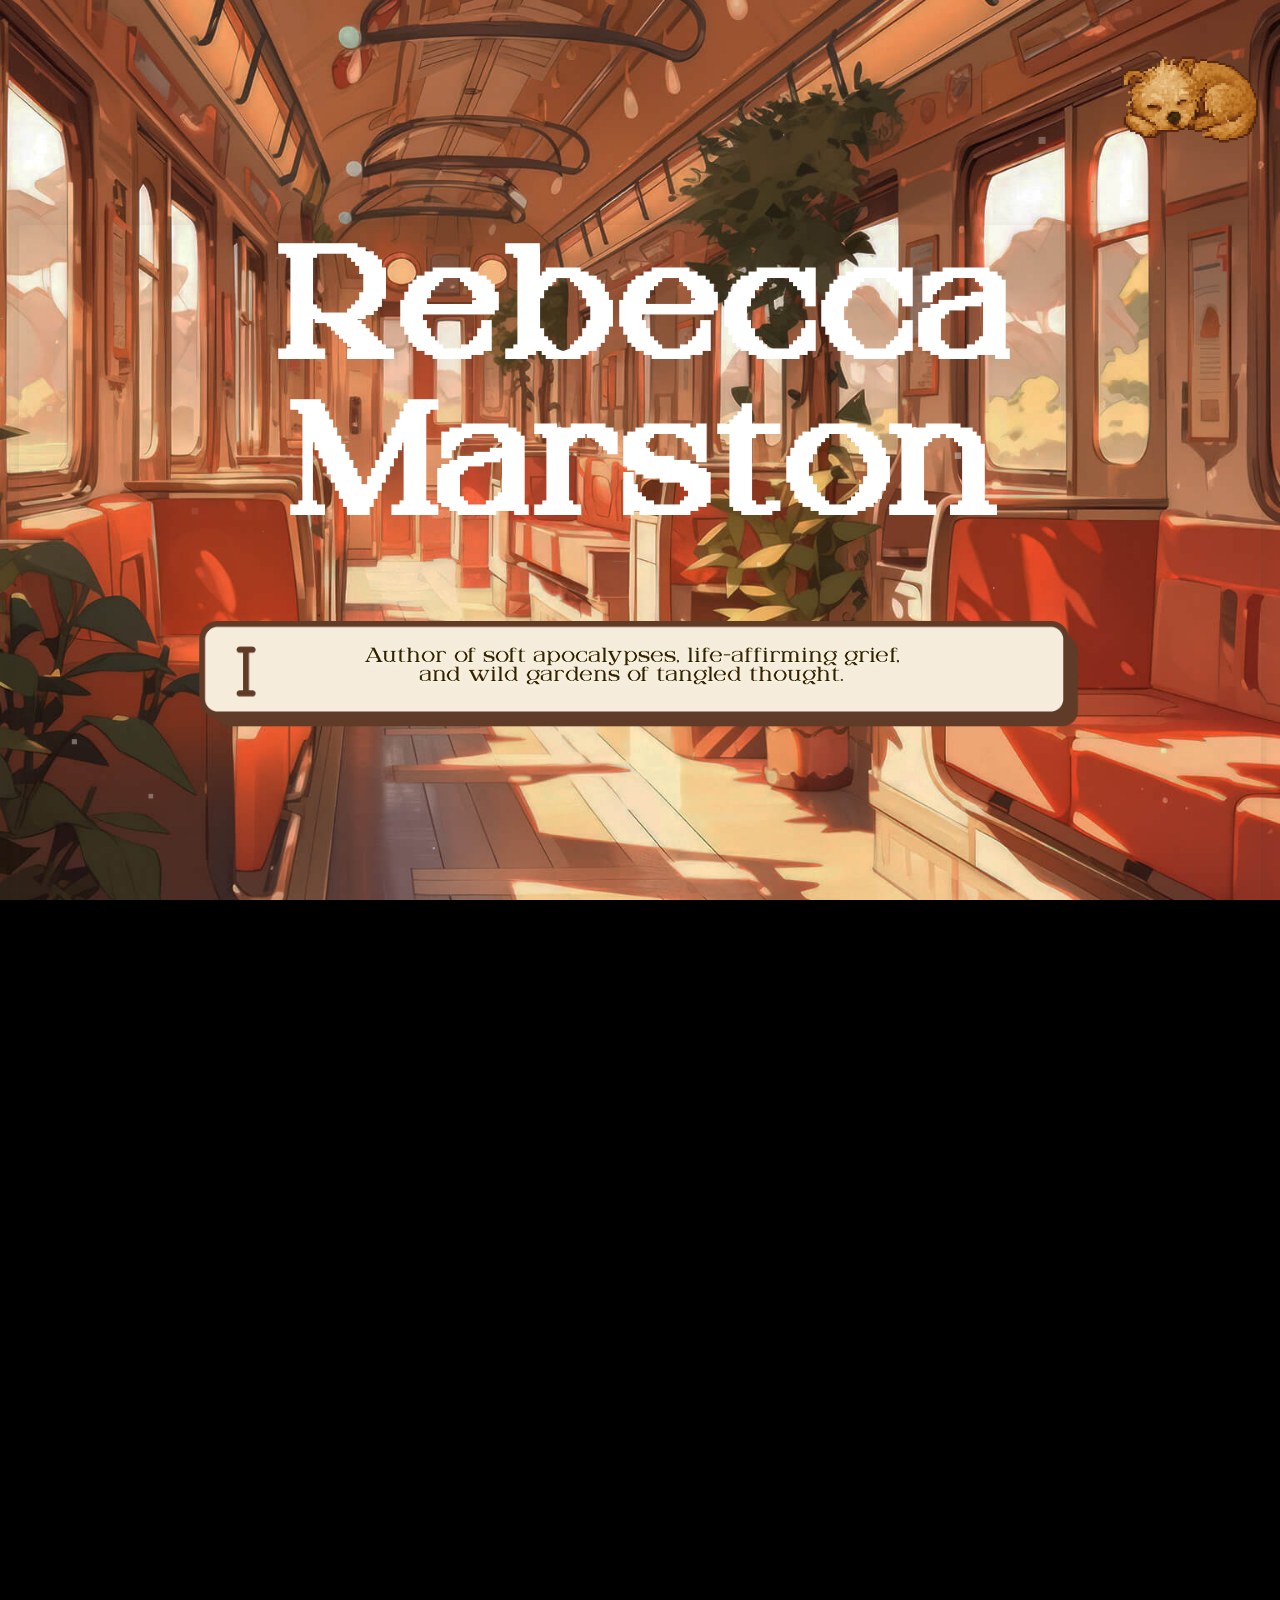
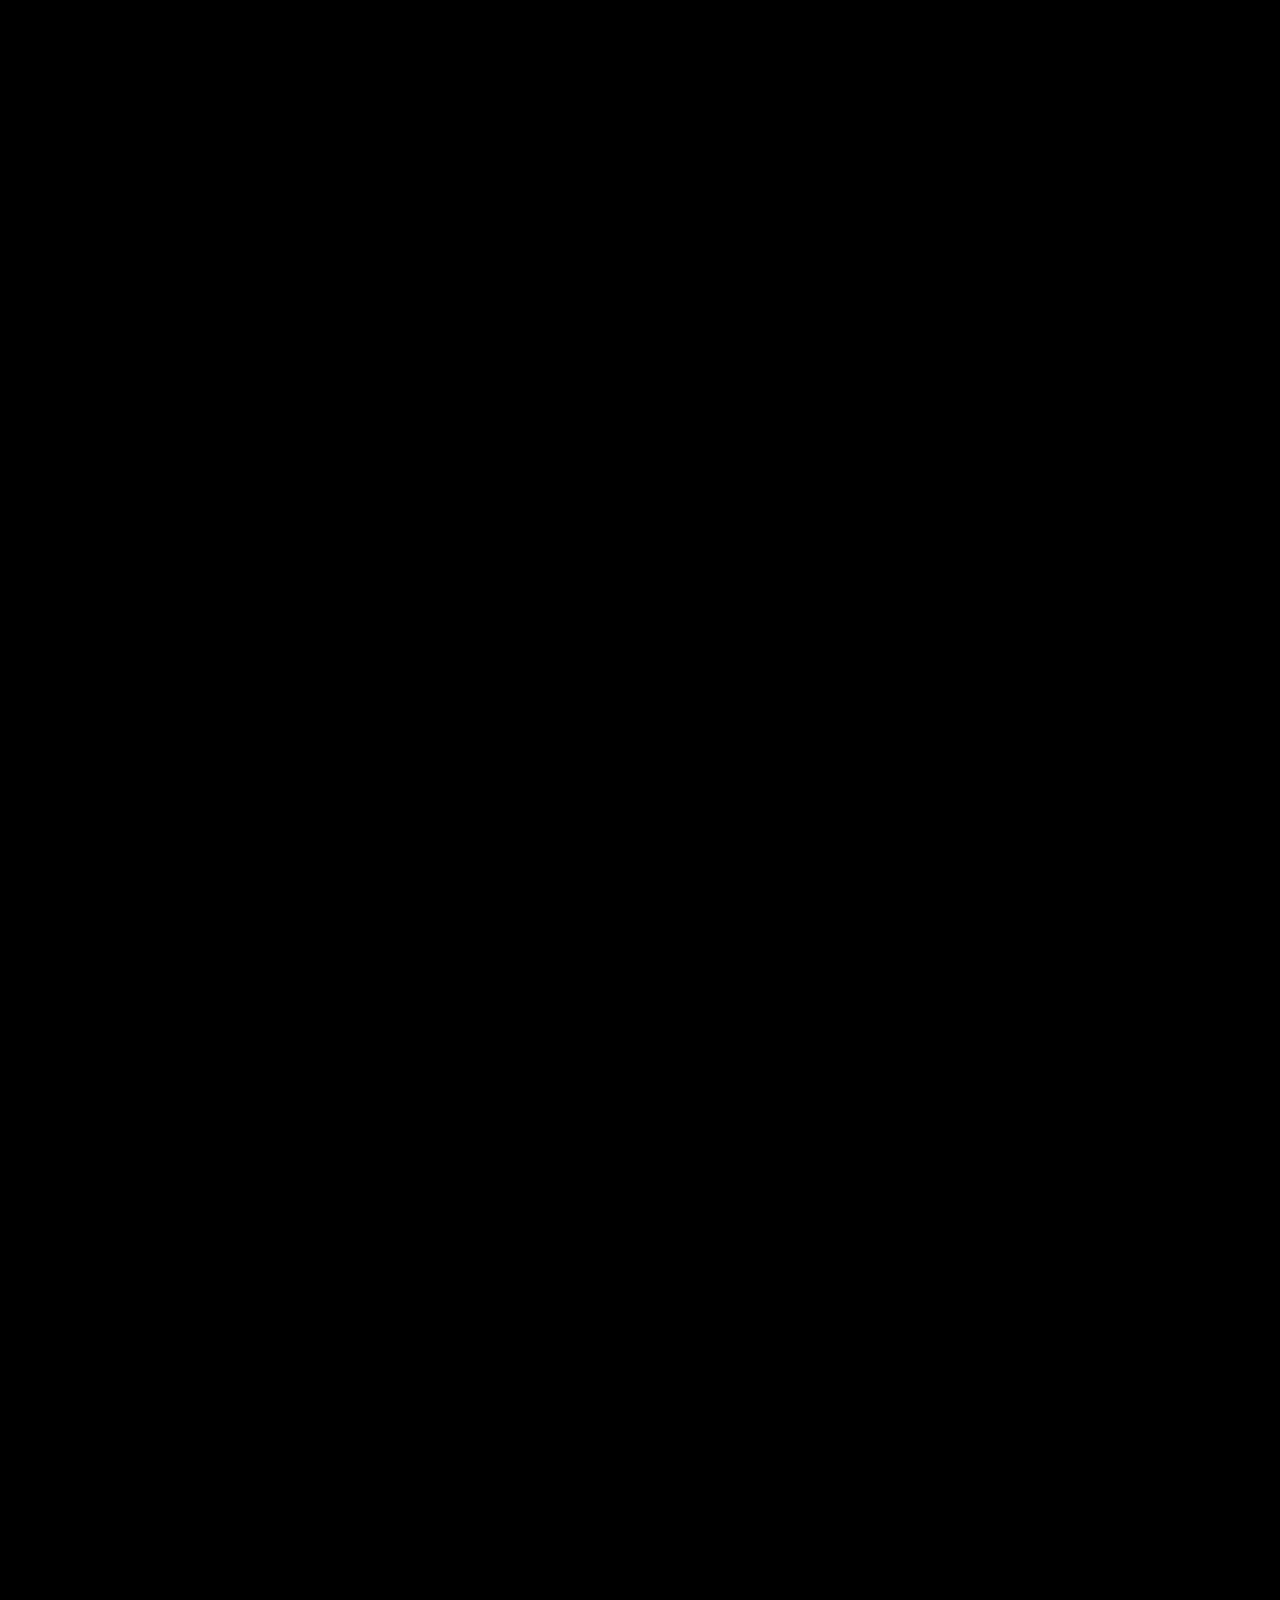
==== commit 7789b425: "Update index.html" ====
--- a/index.html
+++ b/index.html
@@ -493,10 +493,10 @@
       .planner            { grid-column: 2; grid-row: 2; transform: scale(16) translate(68%, -27%) rotate(15deg);}
       .red-book           { grid-column: 3; grid-row: 3; transform: scale(1.5) translate(106%, -63%) rotate(-10deg) scaleX(-1); }
       .wisteriabonsai     { grid-column: 1; grid-row: 1; transform: scale(13) translate(20%, -50%); }
-      .ui-author          { grid-column: 1; grid-row: 1; transform: scale(3.5) translate(10%, -45%);}
+      .ui-author          { grid-column: 1; grid-row: 1; transform: scale(3.5) translate(28%, -20%);}
       .ui-etsy            { grid-column: 2; grid-row: 2; transform: scale(2) translate(71%, -120%);}
       .ui-current-works   { grid-column: 1; grid-row: 3; transform: scale(3) translate(14%, -155%);}
-      .ui-subscribe       { grid-column: 2; grid-row: 4; transform: scale(3.79) translate(-23%, -182%);}
+      .ui-subscribe       { grid-column: 2; grid-row: 4; transform: scale(3.79) translate(-18%, -160%);}
       .cameratilted      {  grid-column: 1; grid-row: 4; transform: scale(16.2) translate(18%, -42%) rotate(0deg); }
       .tamagotchi      {  grid-column: 2; grid-row: 4; transform: scale(5) translate(219%, -89%) rotate(59deg); }
       .tape      {  grid-column: 3; grid-row: 4; transform: scale(1) translate(20%, -114%) rotate(30deg); }
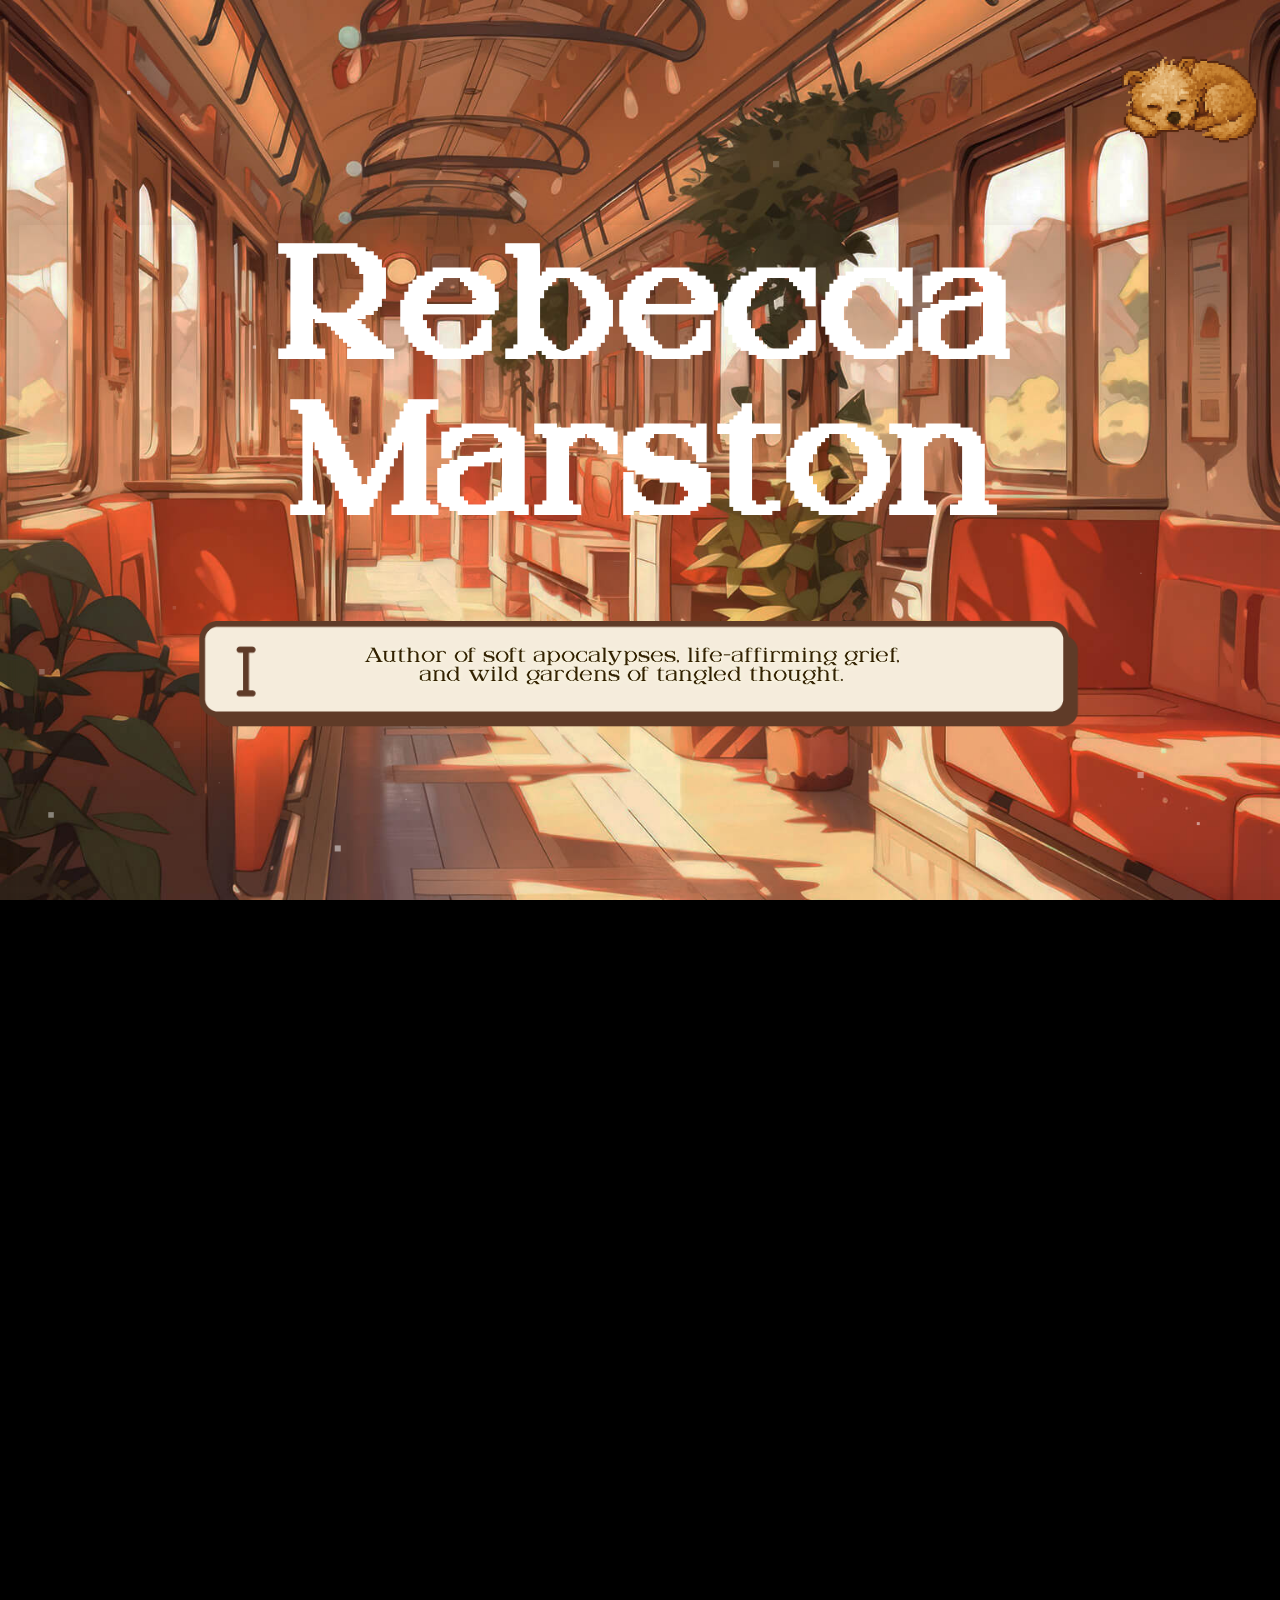
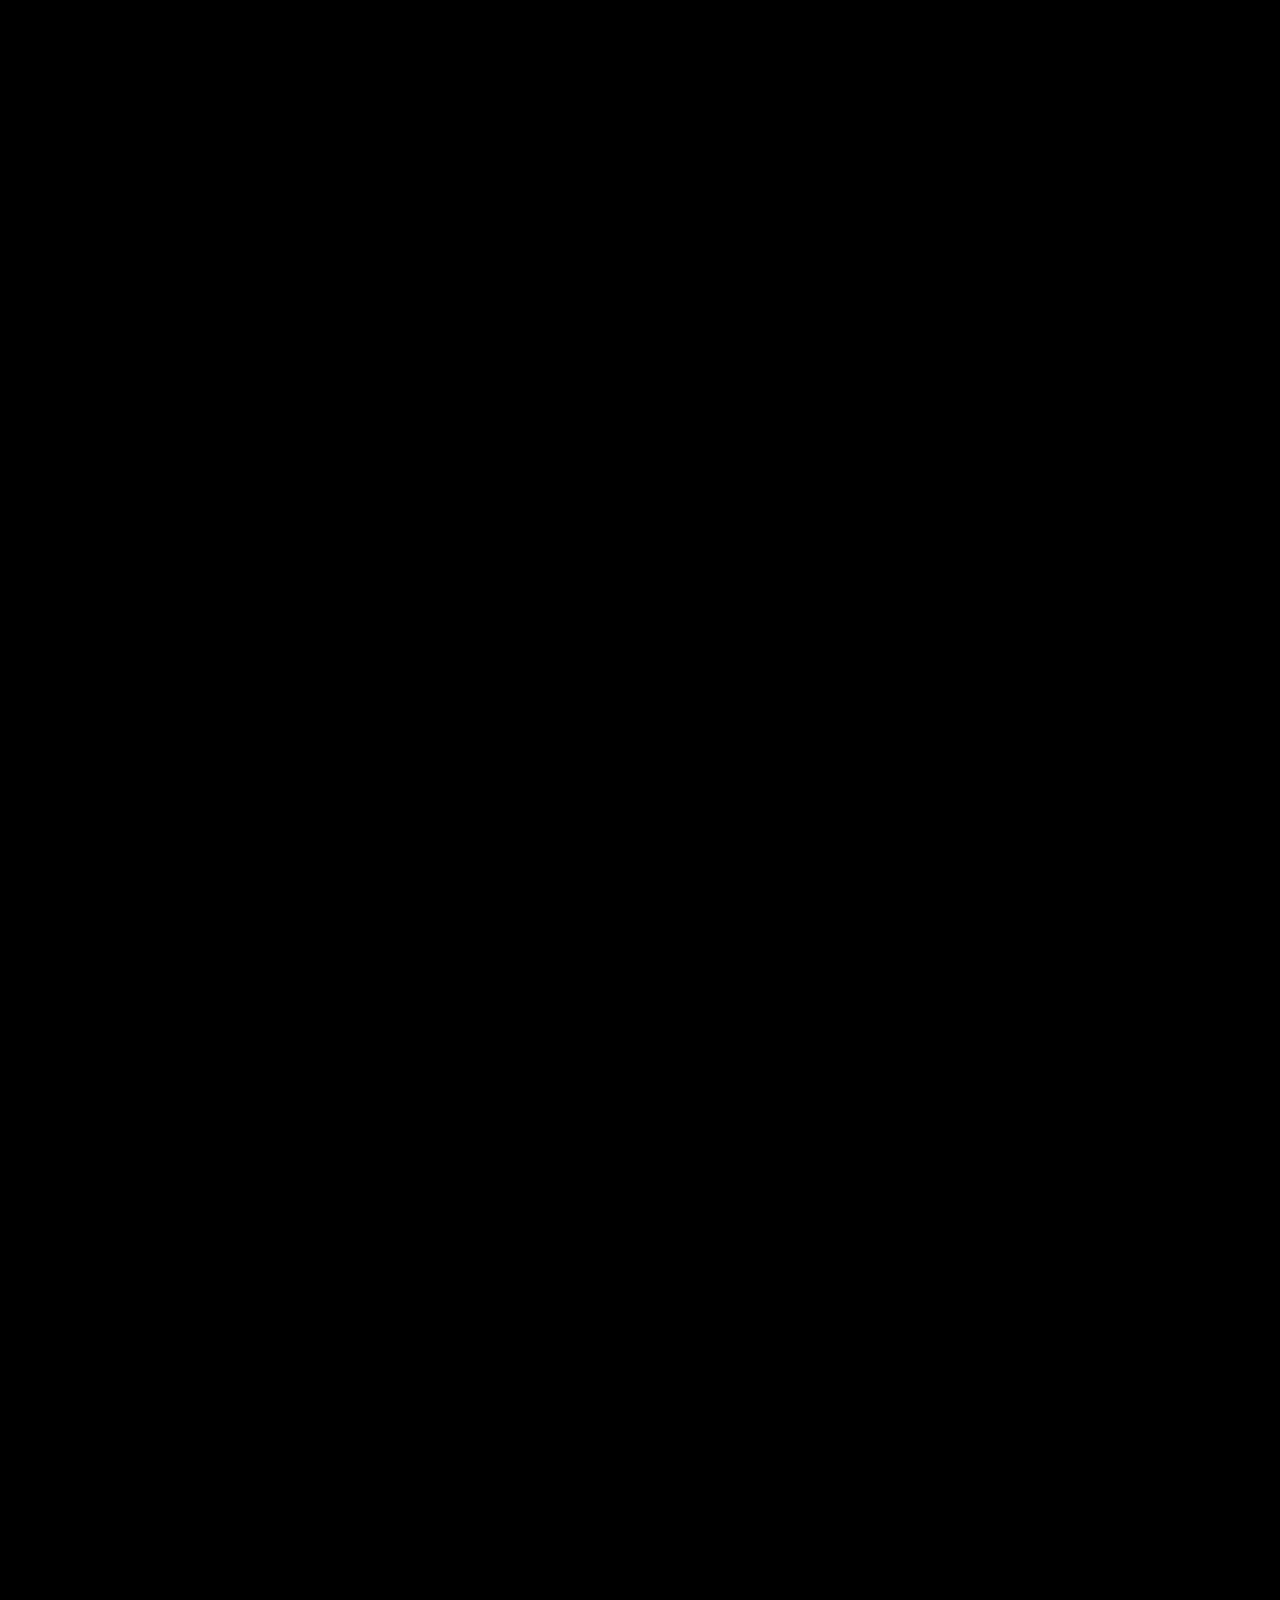
==== commit 6e5db7e8: "Update index.html" ====
--- a/index.html
+++ b/index.html
@@ -493,10 +493,10 @@
       .planner            { grid-column: 2; grid-row: 2; transform: scale(16) translate(68%, -27%) rotate(15deg);}
       .red-book           { grid-column: 3; grid-row: 3; transform: scale(1.5) translate(106%, -63%) rotate(-10deg) scaleX(-1); }
       .wisteriabonsai     { grid-column: 1; grid-row: 1; transform: scale(13) translate(20%, -50%); }
-      .ui-author          { grid-column: 1; grid-row: 1; transform: scale(3.5) translate(28%, -20%);}
+      .ui-author          { grid-column: 1; grid-row: 1; transform: scale(3.5) translate(44%, -60%);}
       .ui-etsy            { grid-column: 2; grid-row: 2; transform: scale(2) translate(71%, -120%);}
       .ui-current-works   { grid-column: 1; grid-row: 3; transform: scale(3) translate(14%, -155%);}
-      .ui-subscribe       { grid-column: 2; grid-row: 4; transform: scale(3.79) translate(-18%, -160%);}
+      .ui-subscribe       { grid-column: 2; grid-row: 4; transform: scale(3.79) translate(0%, -185%);}
       .cameratilted      {  grid-column: 1; grid-row: 4; transform: scale(16.2) translate(18%, -42%) rotate(0deg); }
       .tamagotchi      {  grid-column: 2; grid-row: 4; transform: scale(5) translate(219%, -89%) rotate(59deg); }
       .tape      {  grid-column: 3; grid-row: 4; transform: scale(1) translate(20%, -114%) rotate(30deg); }
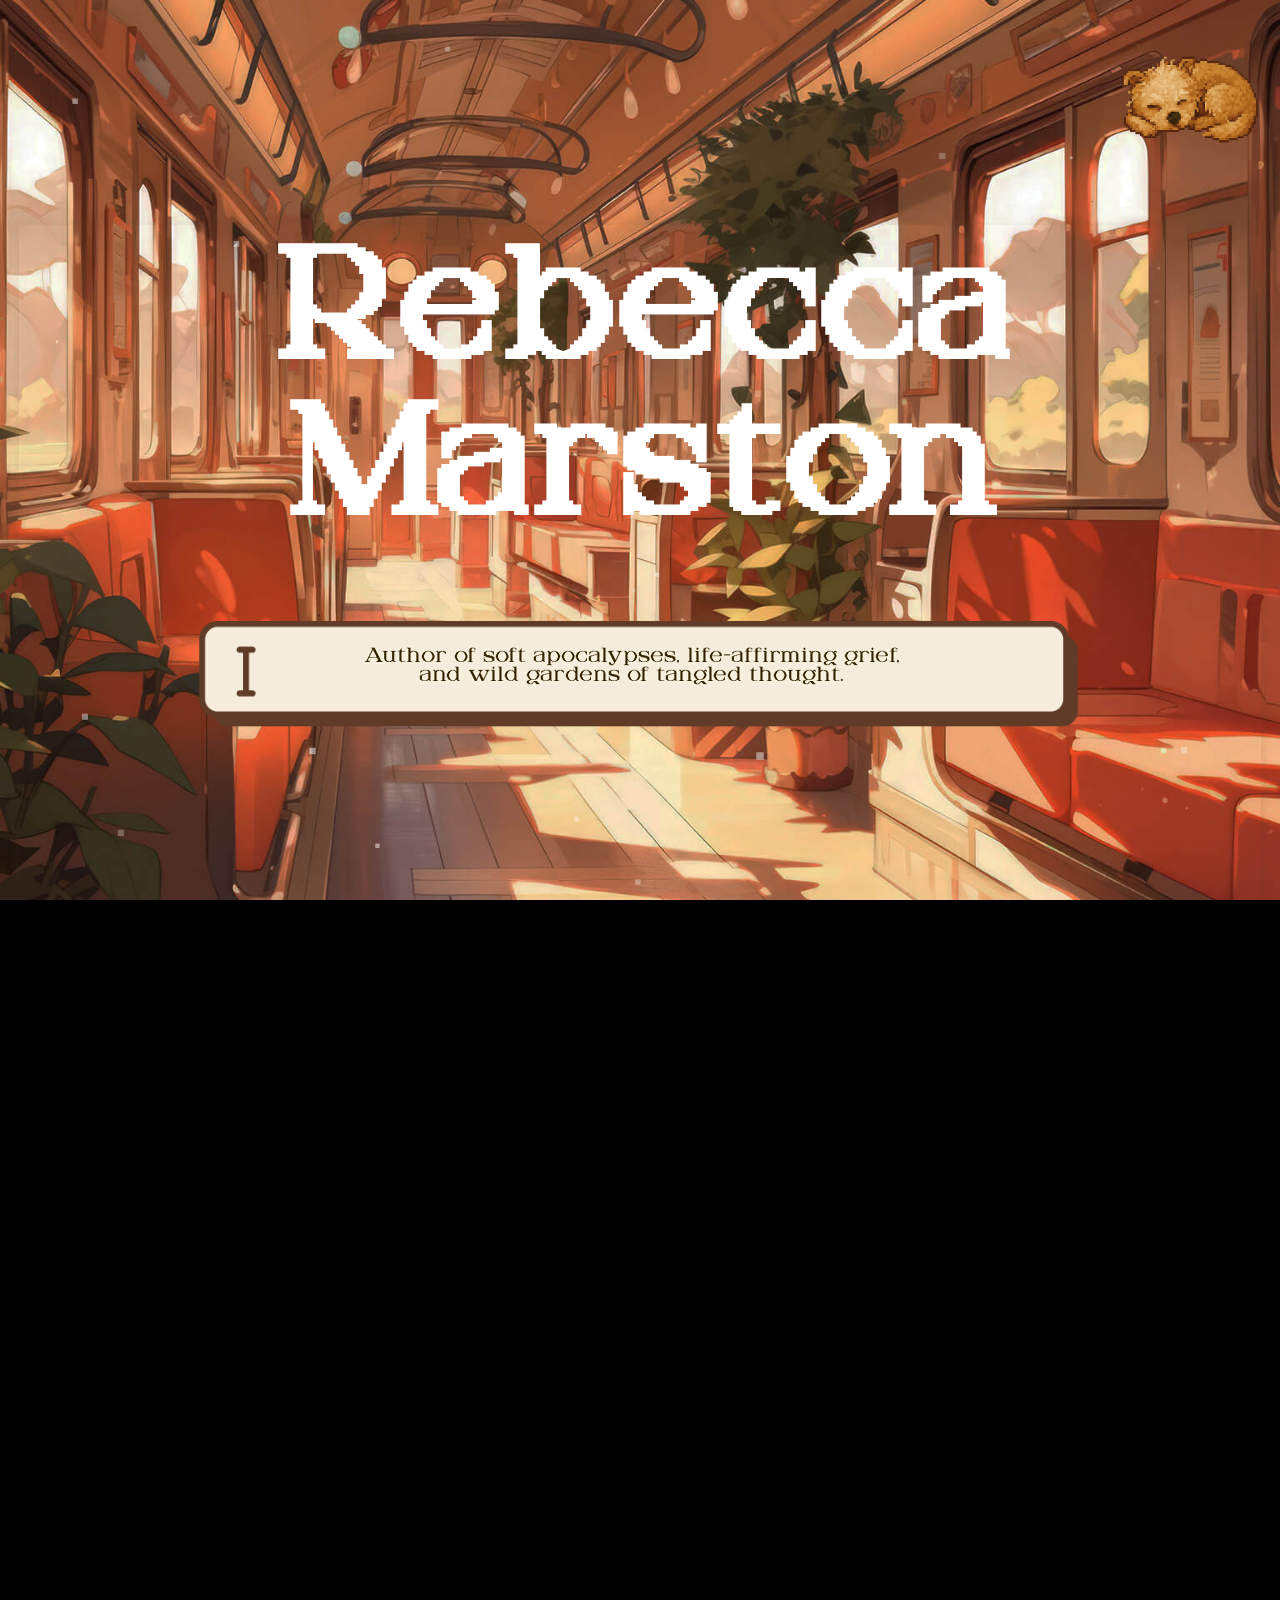
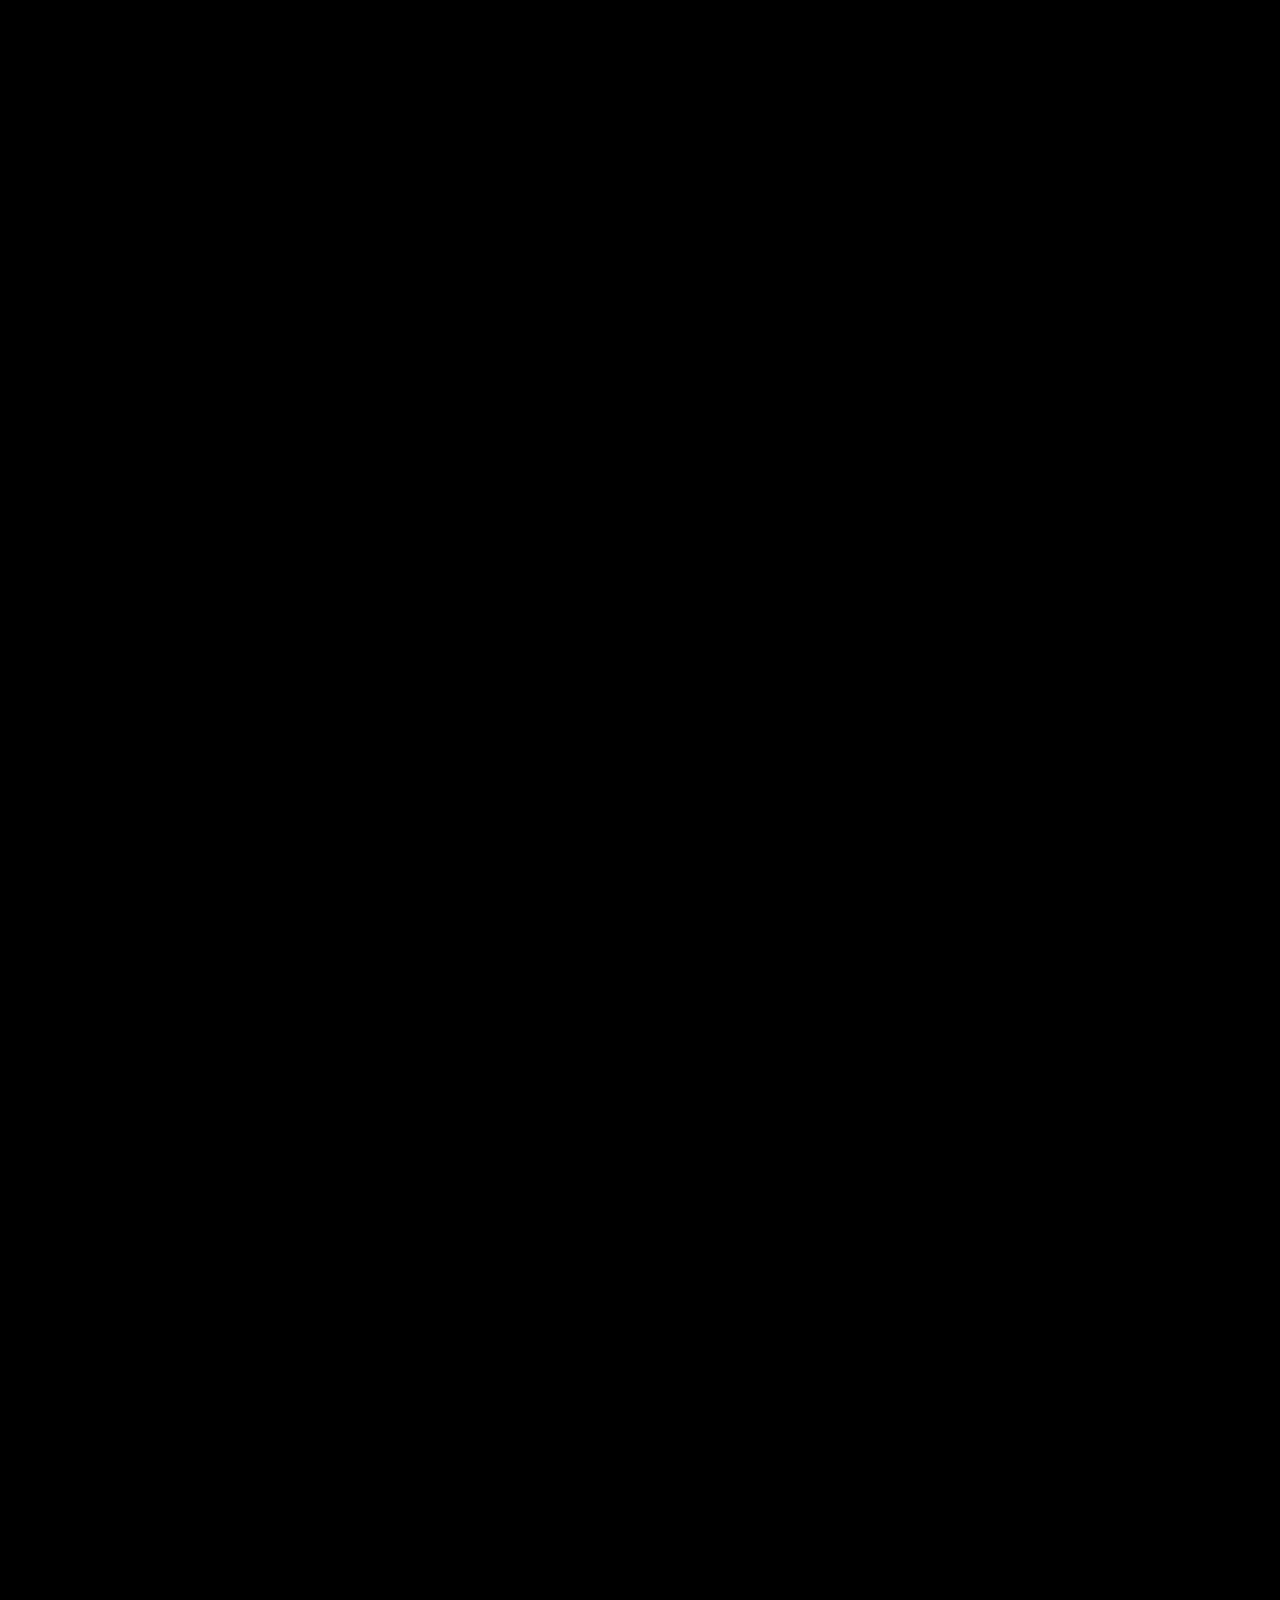
==== commit 184ca6d7: "Update index.html" ====
--- a/index.html
+++ b/index.html
@@ -493,7 +493,7 @@
       .planner            { grid-column: 2; grid-row: 2; transform: scale(16) translate(68%, -27%) rotate(15deg);}
       .red-book           { grid-column: 3; grid-row: 3; transform: scale(1.5) translate(106%, -63%) rotate(-10deg) scaleX(-1); }
       .wisteriabonsai     { grid-column: 1; grid-row: 1; transform: scale(13) translate(20%, -50%); }
-      .ui-author          { grid-column: 1; grid-row: 1; transform: scale(3.5) translate(44%, -60%);}
+      .ui-author          { grid-column: 1; grid-row: 1; transform: scale(3.5) translate(66%, -60%);}
       .ui-etsy            { grid-column: 2; grid-row: 2; transform: scale(2) translate(71%, -120%);}
       .ui-current-works   { grid-column: 1; grid-row: 3; transform: scale(3) translate(14%, -155%);}
       .ui-subscribe       { grid-column: 2; grid-row: 4; transform: scale(3.79) translate(0%, -185%);}
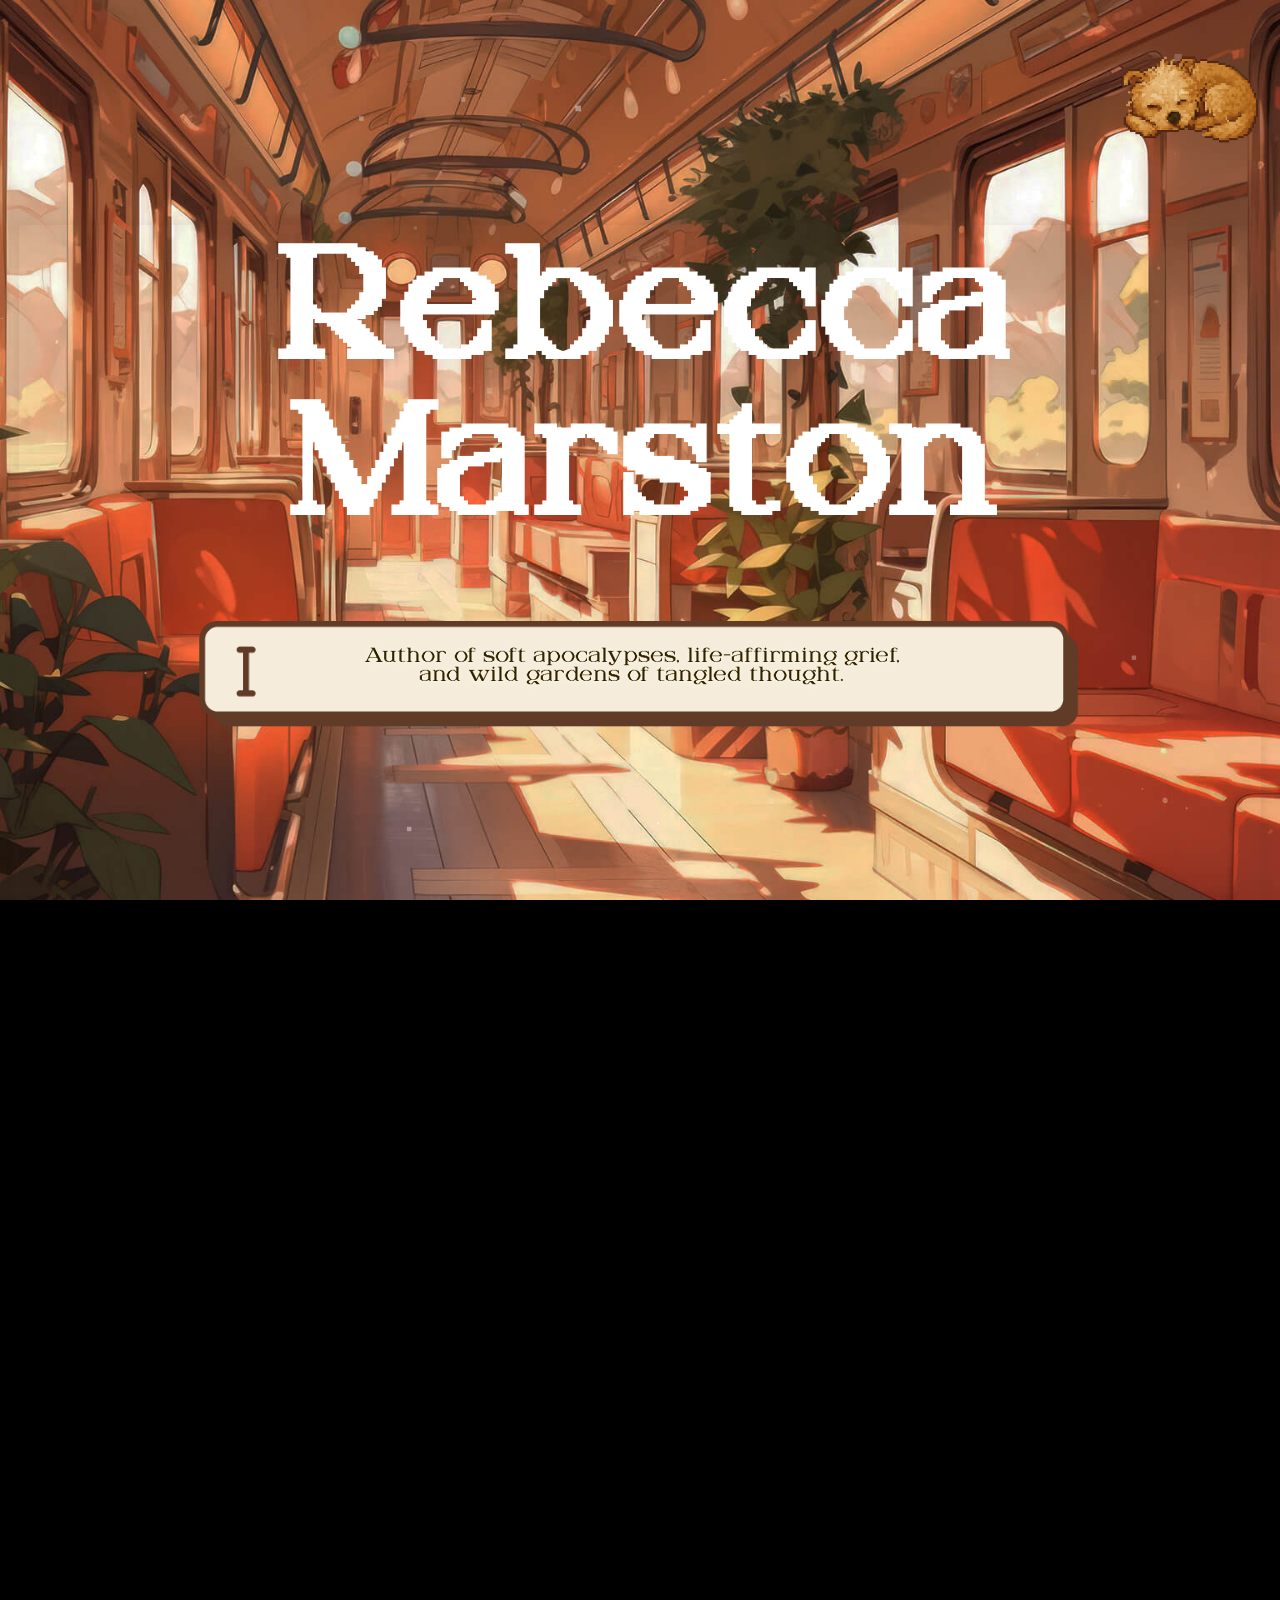
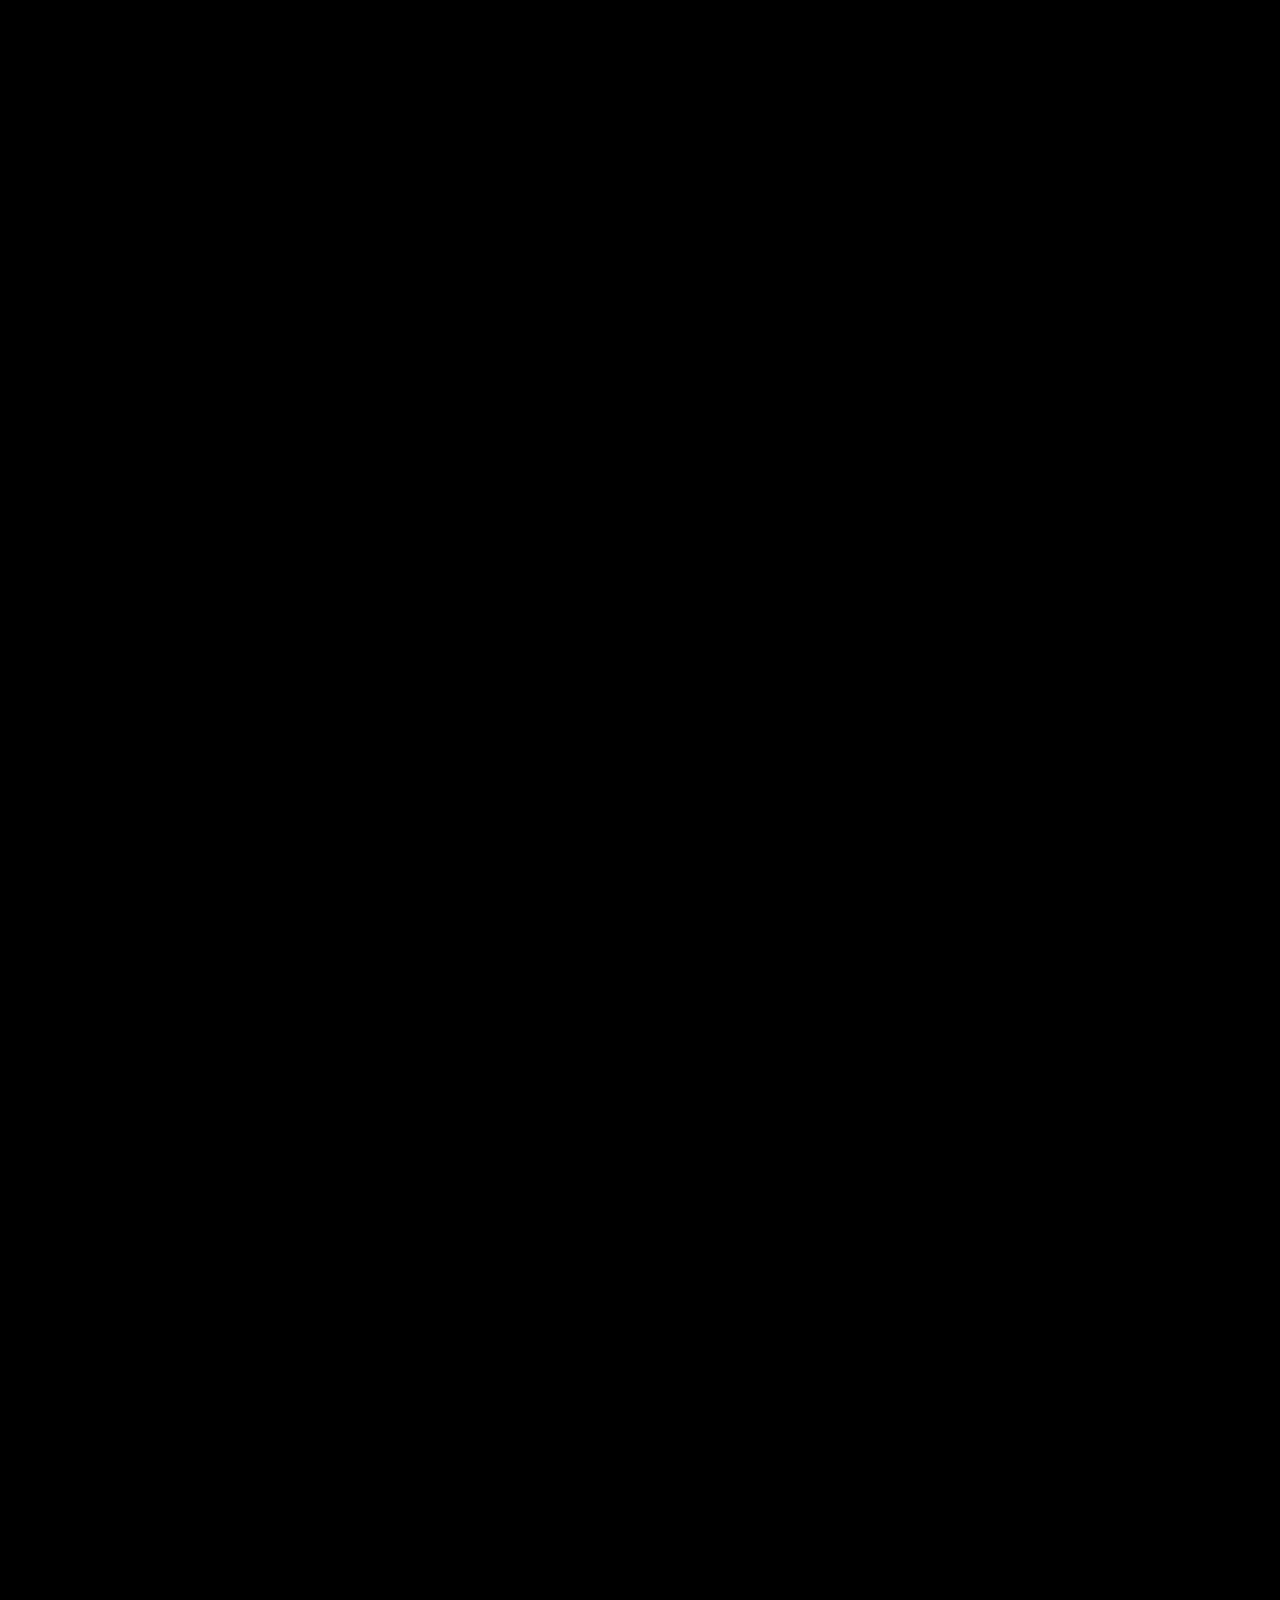
==== commit e92a4ff0: "Update index.html Changed mobile phone media queries to Claude’s fix" ====
--- a/index.html
+++ b/index.html
@@ -258,124 +258,110 @@
     .ui-subscribe     { grid-column: 5; grid-row: 5; transform: scale(3.8) translate(-70%, -130%);}
 
     /* --- Responsive tweaks for MOBILE PHONESSSSSSS --- */
-    @media (max-width: 700px), (max-height: 700px) {
-      html, body {
-        overflow-x: hidden;
-        overflow-y: auto;
-        overscroll-behavior: contain;
-        height: 100%;
-      }
-      .hero,
-      .video-background,
-      #particles-js {
-        width: 100vw;
-        min-height: 100vh;
-        overflow-x: hidden;
-        overflow-y: auto;
-        height: 100%;
-        max-height: none;
-      }
-      #particles-js {
-      position: absolute;
-      width: 100vw;
-      height: 100vh;
-      z-index: 6;
-      top: 0;
-      left: 0;
-      pointer-events: none;
-      transform: scaleX(-1);
-      overflow-y: hidden;
-    }
-      .hero h1 { font-size: 12vw; margin-top: 10vw; width: 100vw; }
-
-      /* --- Responsive Scroll BG --- */
-      .scroll-bg {
-        width: 97vw;
-        font-size: 4vw;
-        min-width: 120px;
-        max-width: 100vw;
-        aspect-ratio: 1 / 1; /* If your scroll.png has a different ratio, update here too */
-        height: auto;
-      }
-      .scroll-bg span {
-        font-size: 1em;
-      }
-
-      #icon-button img {
-        width: 22vw;
-        height: 22vw;
-        max-width: 200px;
-        max-height: 200px;
-      }
-      #affirmation-ui {
-        width: 90vw;
-        max-width: 90vw;
-        top: calc(2vw + 200px);
-        right: 10%;
-        transform: translate(35%, -134%);
-      }
-      #affirmation-img {
-        height: 50px;
-        width: 180px;
-      }
-      #affirmation-text {
-        font-size: .69em;
-        width: 45%;
-        transform: translate(-48%, -120%);
-      }
-      
-      .main-content {
-        width: 100%;
-        max-width: 100vw;
-        box-sizing: border-box;
-        grid-template-columns: repeat(2, 1fr);
-        grid-template-rows: repeat(4, 1fr);
-        gap: 1vw;
-        isolation: isolate;
-        min-height: unset;
-        max-height: unset;
-        padding-top: 6vw;
-        padding-bottom: 50px;
-        overflow: visible !important;
-      }
-      .main-content img {
-        width: 90%;
-        max-width: 100%;
-        height: auto;
-        object-fit: contain;
-        justify-self: center;
-        align-self: center;
-        transition: all 0.2s;
-      }
-      .ui-layer {
-        grid-template-columns: repeat(2, 1fr);
-        grid-template-rows: repeat(4, 1fr);
-        width: 100%;
-        height: 100%;
-        overflow: visible !important;
-      }
-      .ui-layer img,
-      .ui-layer a {
-        width: 100% !important;
-        max-width: 180px !important;
-        max-height: 180px !important;
-        height: auto !important;
-      }
-      .coffee-mug         { transform: scale(1.5); }
-      .mousemc      {  grid-column: 3; grid-row: 4; transform: scale(1.6) rotateY(-10deg) translate(20%, 0%); }
-      .fiddle-leaf-fig-plant { transform: scale(1.5); }
-      .jade-plant         { transform: scale(1.5); translate(50%, 0%); }
-      .planner            { transform: scale(1.5); translate(80%, -30%) rotate(15deg);}
-      .red-book           { transform: scale(1.5); }
-      .wisteriabonsai     { transform: scale(1.5); }
-      .ui-author          { grid-column: 1; grid-row: 1; transform: scale(1.5);}
-      .ui-etsy            { grid-column: 2; grid-row: 2; transform: scale(1.5);}
-      .ui-current-works   { grid-column: 1; grid-row: 3; transform: scale(1.5);}
-      .ui-subscribe       { grid-column: 2; grid-row: 4; transform: scale(1.5) translate(0%, -95%);}
-      .cameratilted      {  grid-column: 1; grid-row: 4; transform: scale(1.6) rotate(0deg) translate(-5%, 0%); }
-      .tamagotchi      {  grid-column: 2; grid-row: 4; transform: scale(1.6) rotate(0deg) translate(0%, 0%); }
-      .tape      {  grid-column: 3; grid-row: 4; transform: scale(1.6) rotate(0deg) translate(0%, 0%); }
-      .paper      {  grid-column: 2; grid-row: 4; transform: scale(1.94) rotate(0deg) translate(30%, -60%); }
+    @media (max-width: 700px) {
+  html, body {
+    overflow-x: hidden;
+    overflow-y: auto;
+    overscroll-behavior: contain;
+  }
+
+  .hero h1 {
+    font-size: 13vw;
+    margin-top: 8vw;
+    width: 90vw;
+    transform: translate(0, -50%);
+  }
+
+  .scroll-bg {
+    width: 92vw;
+    max-width: 100vw;
+    font-size: 3.5vw;
+    aspect-ratio: 1 / 1;
+    transform: translate(0, 10%);
+  }
+
+  .scroll-bg span {
+    font-size: 1em;
+    transform: translate(0, 0);
+  }
+
+  #icon-button img {
+    width: 18vw;
+    height: 18vw;
+    max-width: 80px;
+    max-height: 80px;
+  }
+
+  #affirmation-ui {
+    width: 60vw;
+    max-width: 60vw;
+    right: 2%;
+    top: calc(2vw + 80px);
+    transform: translate(0, 0);
+  }
+
+  #affirmation-text {
+    font-size: 0.75em;
+    width: 60%;
+    transform: translate(-50%, -50%);
+    top: 45%;
+    left: 50%;
+  }
+
+  .main-content {
+    width: 100vw;
+    box-sizing: border-box;
+    grid-template-columns: repeat(2, 1fr);
+    grid-template-rows: repeat(6, auto);
+    gap: 4vw;
+    padding: 6vw 2vw 50px 2vw;
+    overflow: visible;
+  }
+
+  .main-content img {
+    width: 80%;
+    height: auto;
+    object-fit: contain;
+    justify-self: center;
+    align-self: center;
+  }
+
+  /* Reset every item — clean slate */
+  .coffee-mug        { grid-column: 1; grid-row: 3; transform: scale(1) translate(0, 0); }
+  .mousemc           { grid-column: 2; grid-row: 3; transform: scale(1) rotate(15deg) translate(0, 0); }
+  .cameratilted      { grid-column: 1; grid-row: 4; transform: scale(1) translate(0, 0); }
+  .tape              { grid-column: 2; grid-row: 4; transform: scale(1) translate(0, 0); }
+  .tamagotchi        { grid-column: 1; grid-row: 5; transform: scale(1) translate(0, 0); }
+  .fiddle-leaf-fig-plant { grid-column: 2; grid-row: 1; transform: scale(1) rotate(180deg) translate(0, 0); }
+  .jade-plant        { grid-column: 1; grid-row: 1; transform: scale(1) translate(0, 0); }
+  .planner           { grid-column: 1; grid-row: 2; transform: scale(1) rotate(10deg) translate(0, 0); }
+  .red-book          { grid-column: 2; grid-row: 2; transform: scale(1) translate(0, 0); }
+  .wisteriabonsai    { grid-column: 2; grid-row: 5; transform: scale(1) translate(0, 0); }
+  .paper             { grid-column: 1; grid-row: 6; transform: scale(1) rotate(300deg) translate(0, 0); }
+
+  /* UI Windows */
+  .ui-layer {
+    grid-template-columns: repeat(2, 1fr);
+    grid-template-rows: repeat(6, auto);
+    width: 100%;
+    height: 100%;
+    overflow: visible;
+  }
+
+  .ui-layer img,
+  .ui-layer a {
+    width: 90% !important;
+    max-width: 160px !important;
+    max-height: 160px !important;
+    height: auto !important;
+  }
+
+  .ui-author        { grid-column: 1; grid-row: 1; transform: scale(1) translate(0, 0); }
+  .ui-etsy          { grid-column: 2; grid-row: 2; transform: scale(1) translate(0, 0); }
+  .ui-current-works { grid-column: 1; grid-row: 3; transform: scale(1) translate(0, 0); }
+  .ui-subscribe     { grid-column: 2; grid-row: 4; transform: scale(1) translate(0, 0); }
+}
+
     }
 
     /* 1920x1080 screens and similar SMALLER DESKTOPSSSSSSSSSSSS */
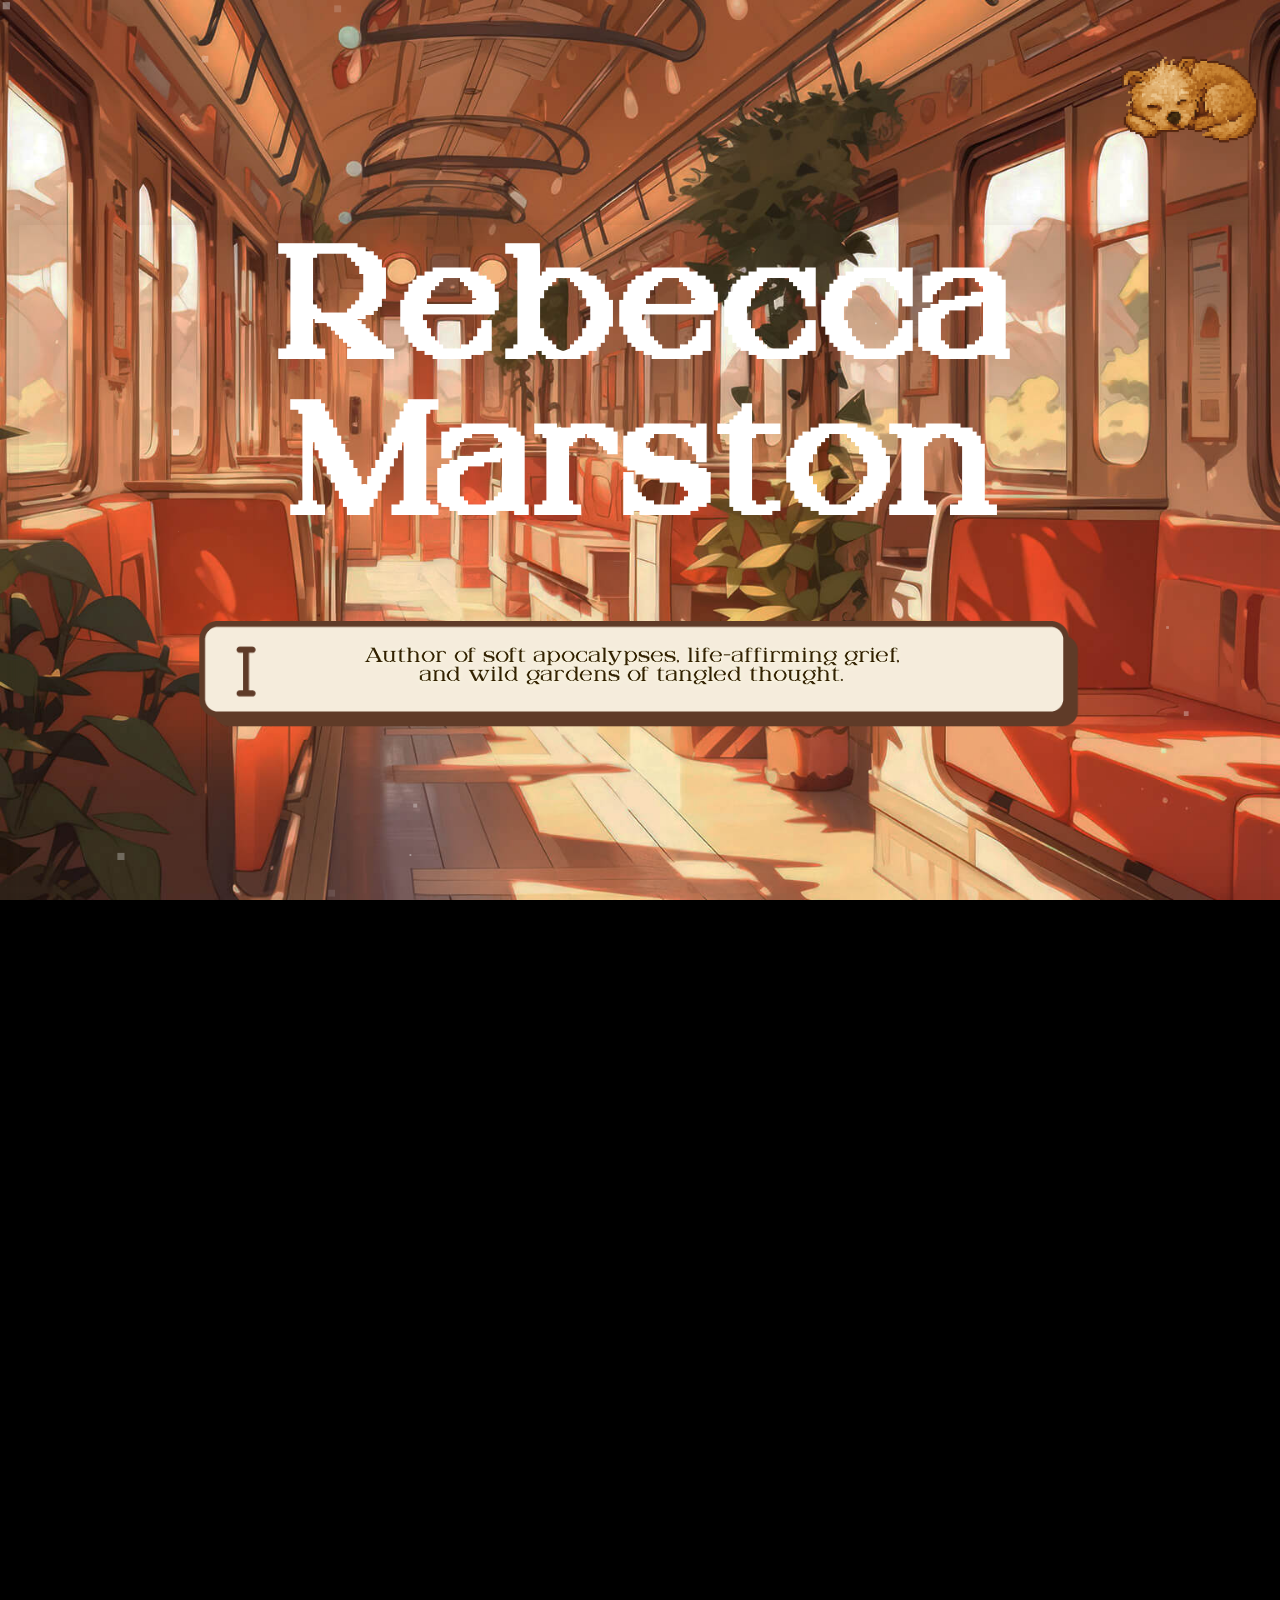
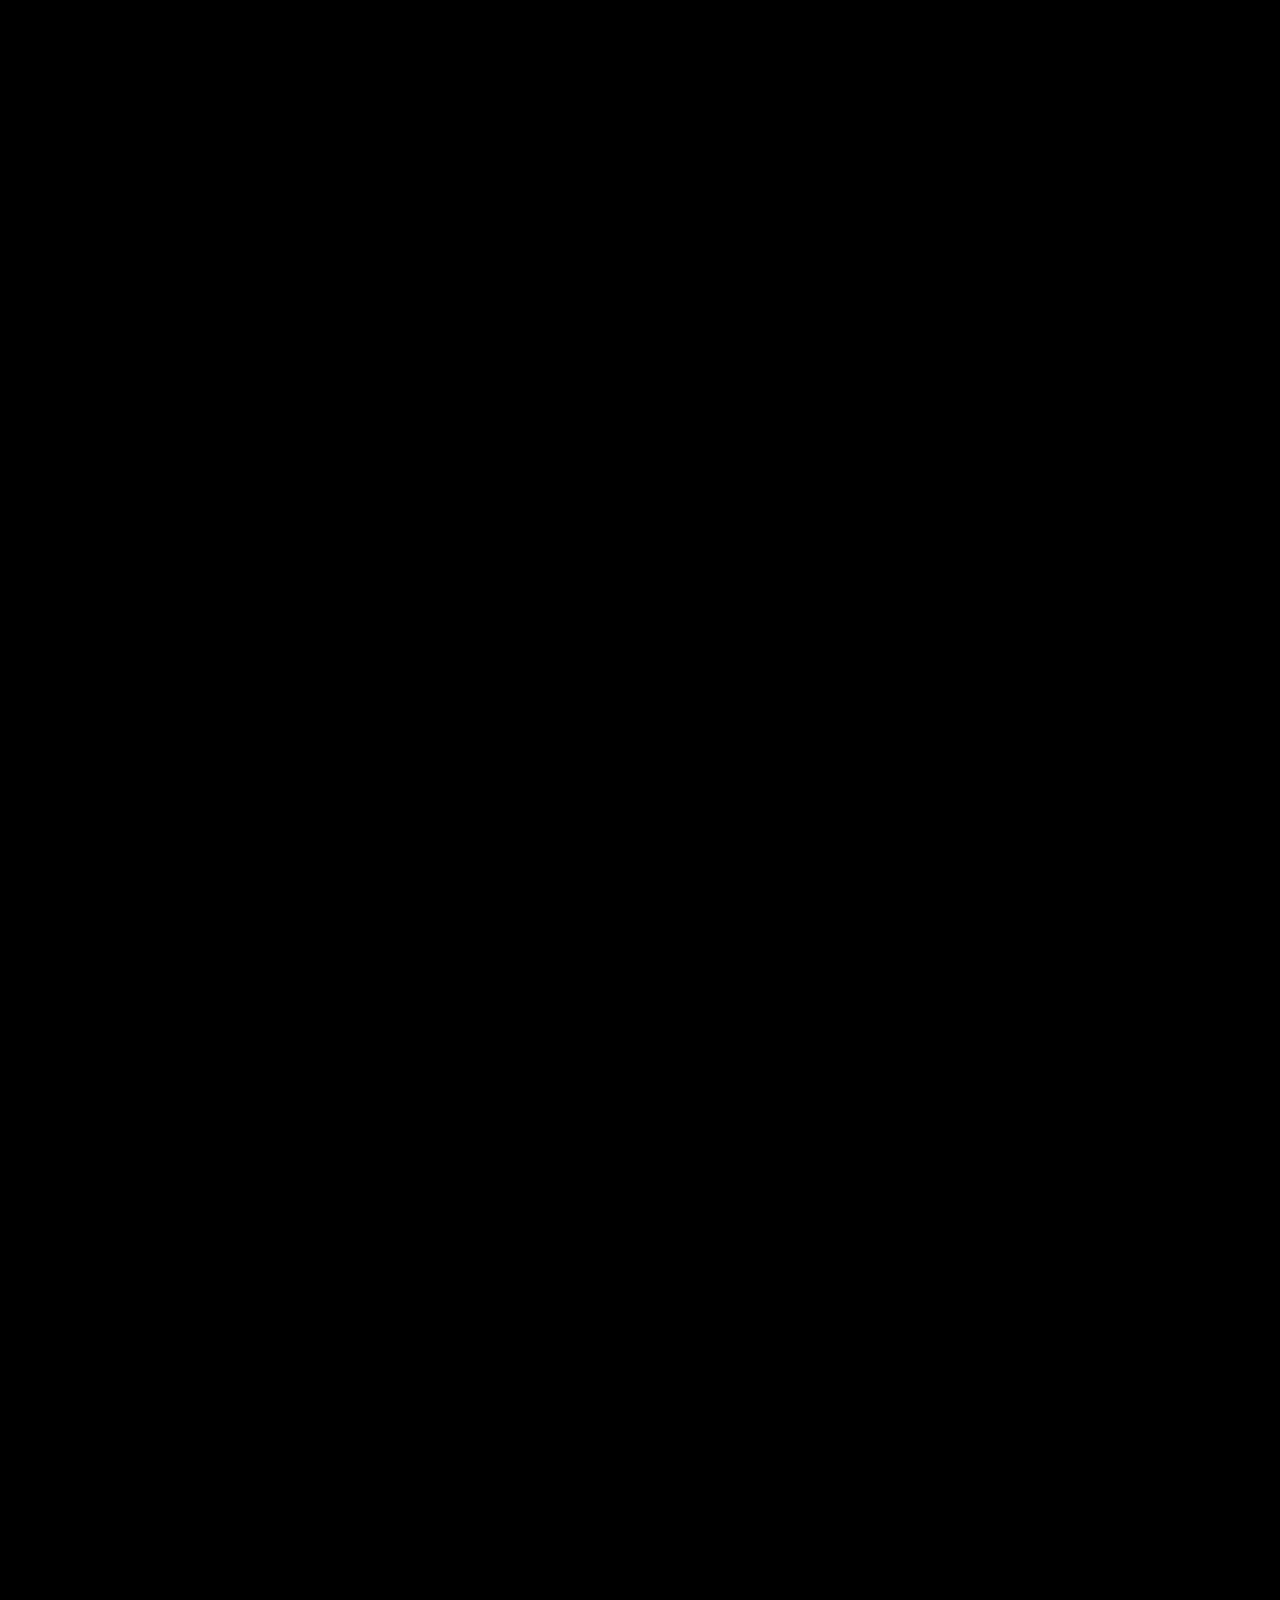
==== commit 49876f7e: "Update index.html Claude updated grid heights and the way it appears only in mobile" ====
--- a/index.html
+++ b/index.html
@@ -325,6 +325,19 @@
     justify-self: center;
     align-self: center;
   }
+.main-content {
+  grid-template-rows: repeat(6, minmax(120px, auto));
+}
+
+.hero h1 {
+  transform: translate(0, -60%);
+  z-index: 7;
+}
+
+.scroll-bg {
+  transform: translate(0, 5%);
+  z-index: 6;
+}
 
   /* Reset every item — clean slate */
   .coffee-mug        { grid-column: 1; grid-row: 3; transform: scale(1) translate(0, 0); }
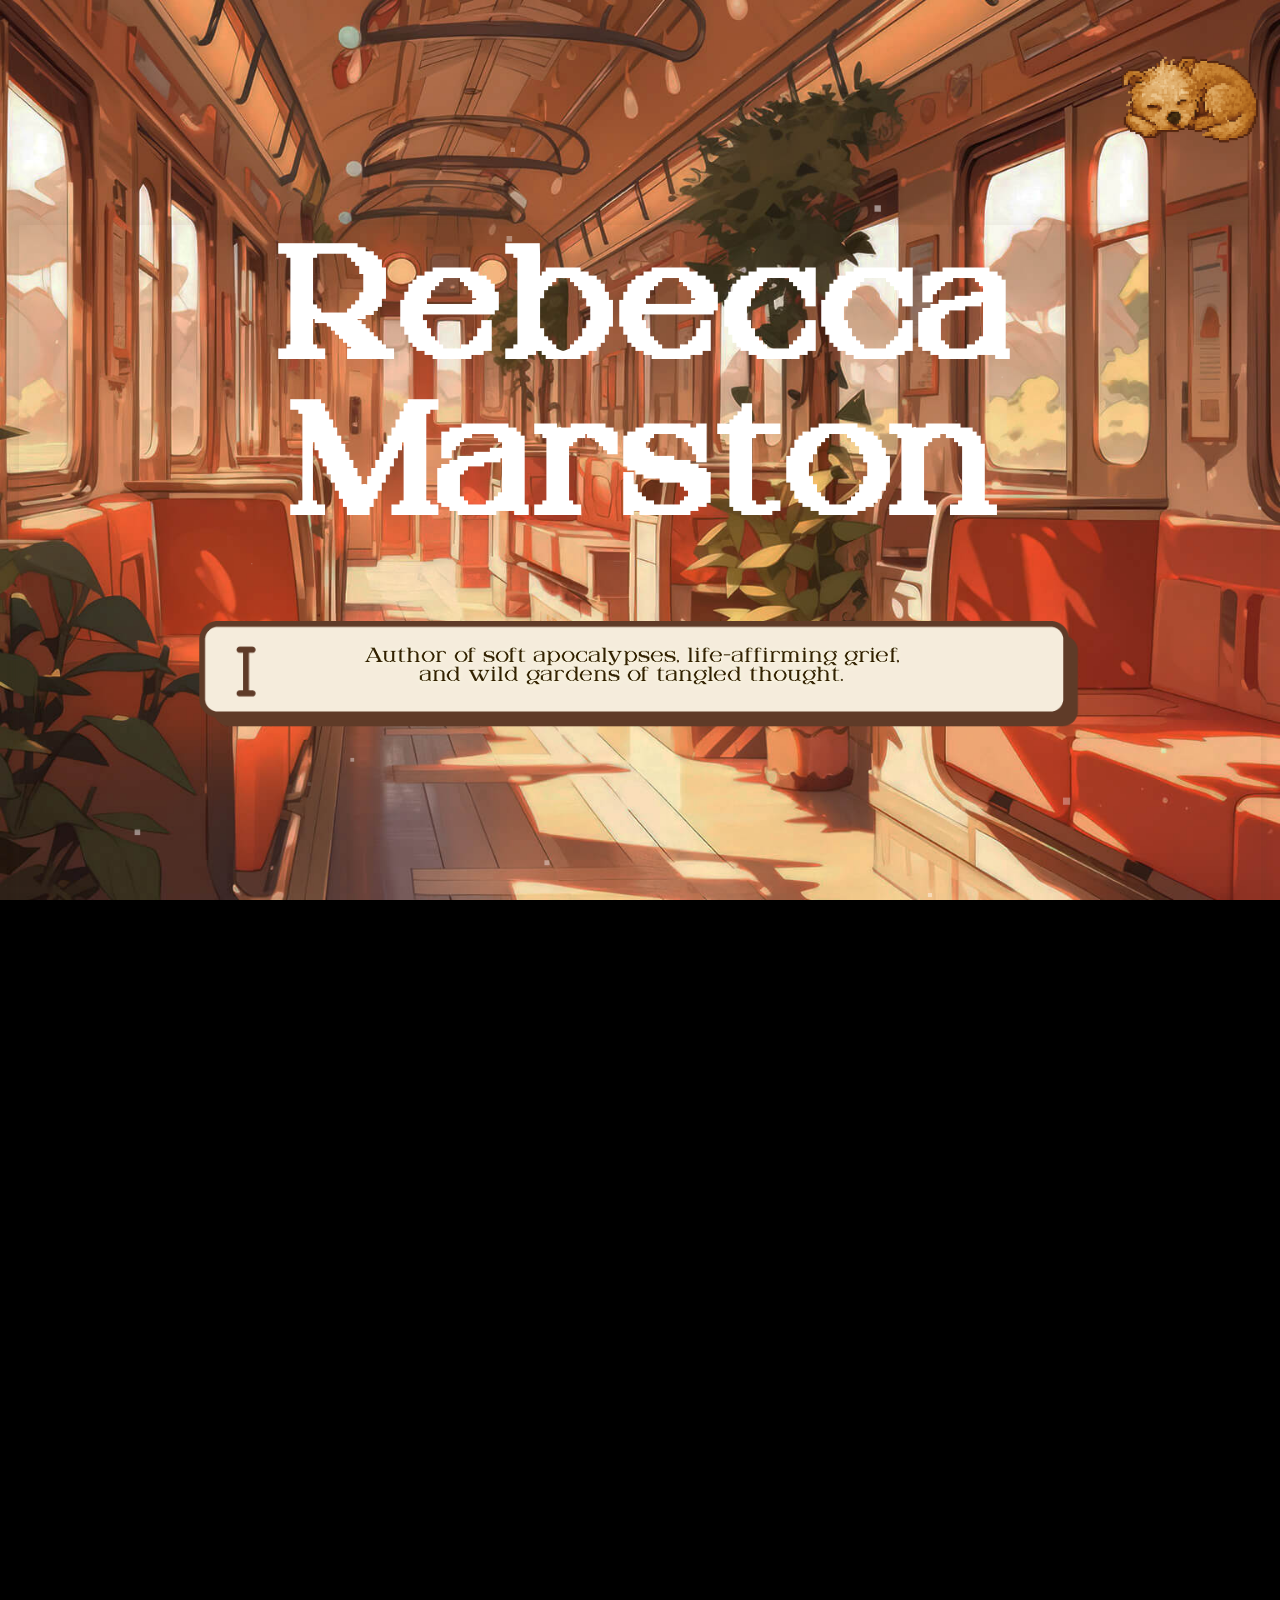
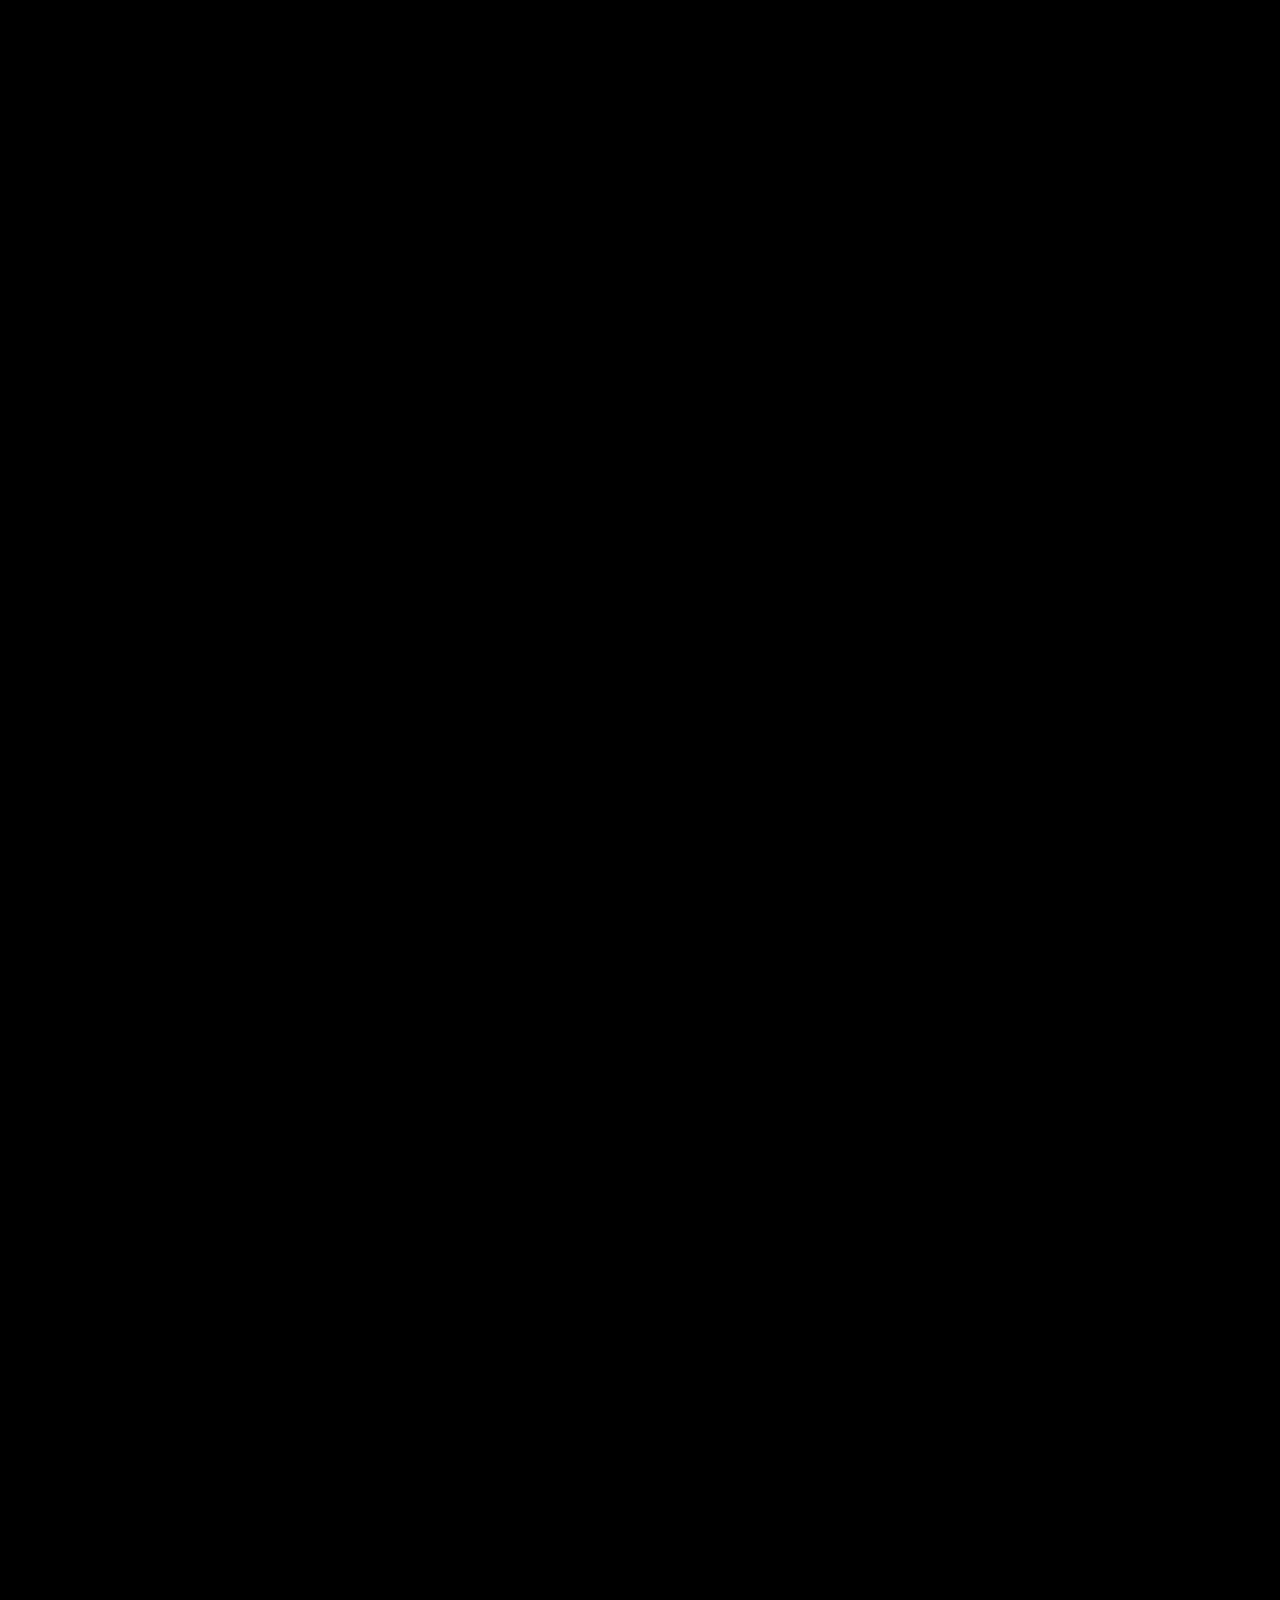
==== commit 78dff13b: "Remove stray extra closing brace in CSS" ====
--- a/index.html
+++ b/index.html
@@ -374,8 +374,6 @@
   .ui-current-works { grid-column: 1; grid-row: 3; transform: scale(1) translate(0, 0); }
   .ui-subscribe     { grid-column: 2; grid-row: 4; transform: scale(1) translate(0, 0); }
 }
-
-    }
 
     /* 1920x1080 screens and similar SMALLER DESKTOPSSSSSSSSSSSS */
     @media (max-width: 1400px) {
